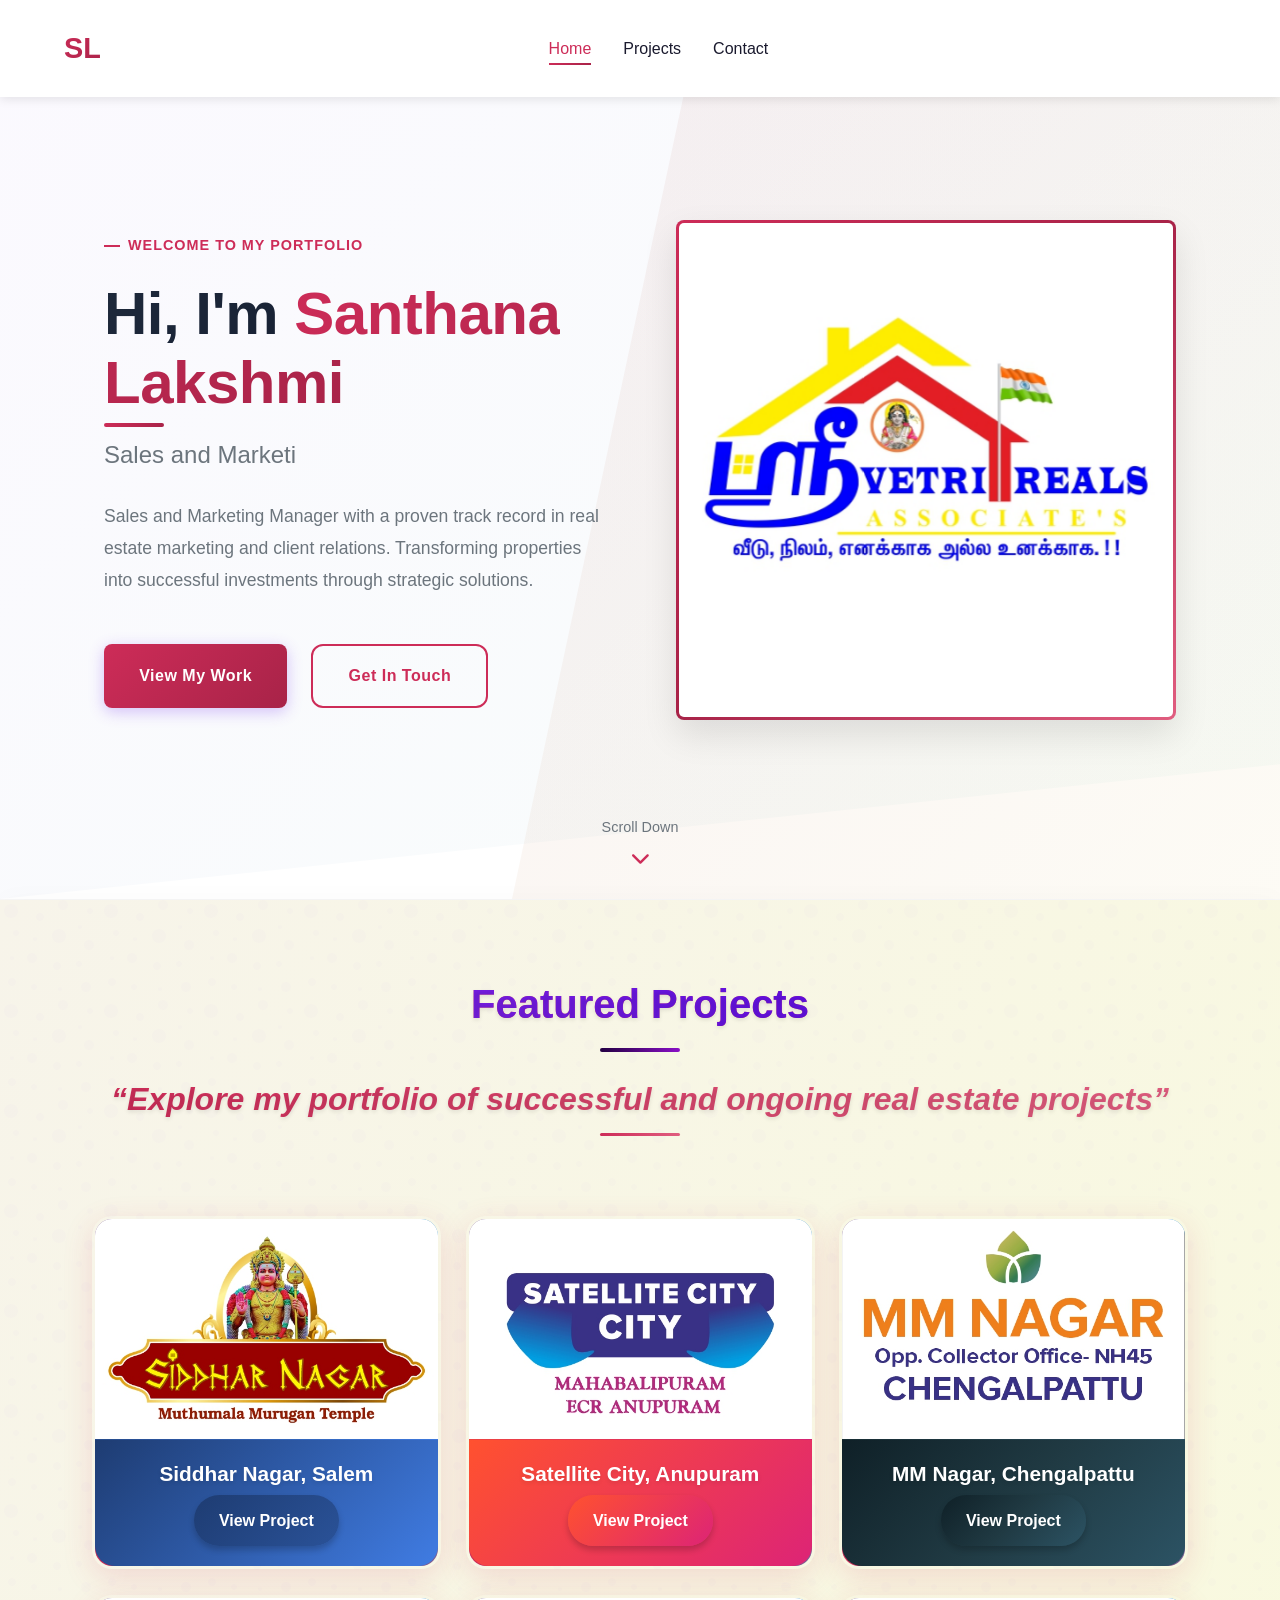
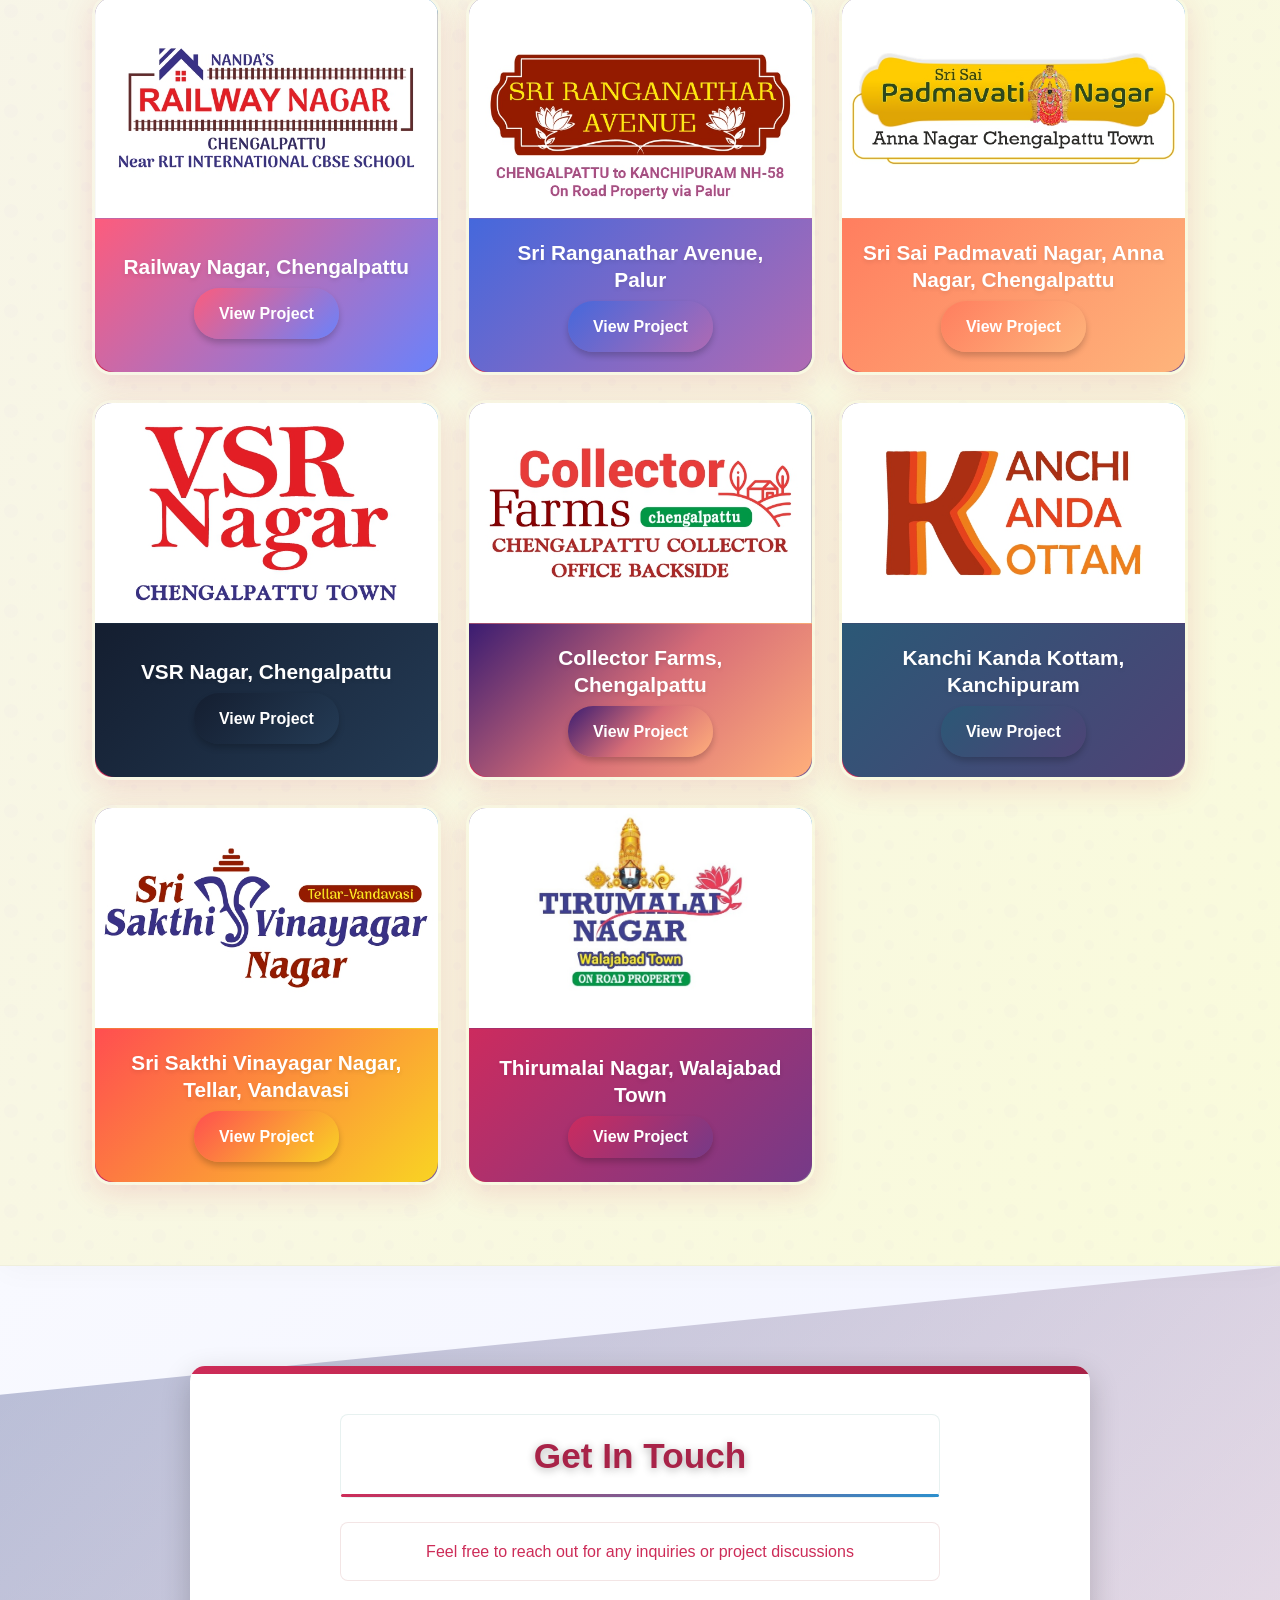
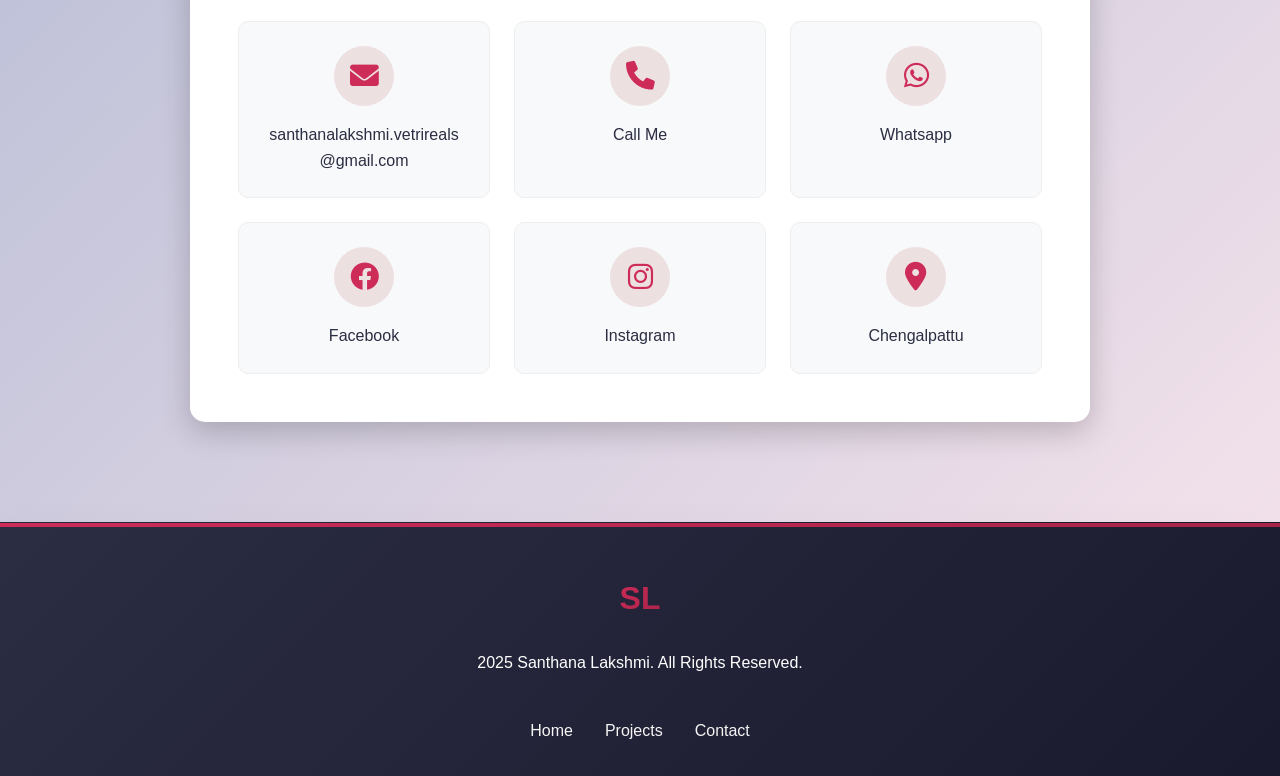
==== project-template.html @ 593ddf9b "first commit" ====
<!DOCTYPE html>
<html lang="en">
<head>
    <meta charset="UTF-8">
    <meta name="viewport" content="width=device-width, initial-scale=1.0">
    <title>Project Details</title>
    <link rel="stylesheet" href="https://cdnjs.cloudflare.com/ajax/libs/font-awesome/6.0.0-beta3/css/all.min.css">
    <link rel="stylesheet" href="https://unpkg.com/aos@next/dist/aos.css" />
    <link rel="stylesheet" href="styles.css">
    <style>
        /* Project Detail Page Styles */
        .project-detail {
            padding: 100px 0 60px;
            background-color: #f9f9f9;
            min-height: 100vh;
        }
        
        .project-container {
            max-width: 1200px;
            margin: 0 auto;
            padding: 0 20px;
        }
        
        .back-button {
            display: inline-flex;
            align-items: center;
            margin-bottom: 30px;
            color: #333;
            text-decoration: none;
            font-weight: 500;
            transition: color 0.3s ease;
        }
        
        .back-button:hover {
            color: #6c63ff;
        }
        
        .back-button i {
            margin-right: 8px;
        }
        
        .project-header {
            margin-bottom: 40px;
            text-align: center;
            padding: 0 20px;
        }
        
        .project-title {
            font-size: 2.8rem;
            margin-bottom: 15px;
            color: #2d3748;
            font-weight: 700;
            position: relative;
            display: inline-block;
            padding-bottom: 15px;
        }
        
        .project-title:after {
            content: '';
            position: absolute;
            width: 80px;
            height: 4px;
            background: linear-gradient(90deg, #6c63ff, #4a42e6);
            bottom: 0;
            left: 50%;
            transform: translateX(-50%);
            border-radius: 2px;
        }
        
        .project-location {
            font-size: 1.3rem;
            color: #4a5568;
            margin: 20px 0 30px;
            display: flex;
            align-items: center;
            justify-content: center;
            gap: 8px;
        }
        
        .project-location i {
            color: #6c63ff;
            font-size: 1.1em;
        }
        
        .project-gallery {
            display: grid;
            grid-template-columns: repeat(auto-fit, minmax(300px, 1fr));
            gap: 30px;
            margin: 0 auto 40px;
            max-width: 1200px;
            padding: 0 20px;
        }
        
        .project-image-container {
            position: relative;
            border-radius: 10px;
            overflow: hidden;
            box-shadow: 0 6px 15px rgba(0, 0, 0, 0.1);
            transition: transform 0.3s ease, box-shadow 0.3s ease;
            aspect-ratio: 16/9;
        }
        
        .project-image {
            width: 100%;
            height: 100%;
            object-fit: cover;
            transition: transform 0.5s ease;
        }
        
        .project-image-container:hover {
            transform: translateY(-5px);
            box-shadow: 0 12px 20px rgba(0, 0, 0, 0.15);
        }
        
        .project-image-container:hover .project-image {
            transform: scale(1.03);
        }
        
        .project-image:hover {
            transform: translateY(-5px);
        }
        
        .project-description {
            background: white;
            padding: 40px;
            border-radius: 10px;
            box-shadow: 0 4px 15px rgba(0, 0, 0, 0.05);
            line-height: 1.8;
            color: #4a5568;
            max-width: 1000px;
            margin: 0 auto 40px;
        }
        
        .project-description h3 {
            color: #2d3748;
            margin-bottom: 25px;
            font-size: 1.8rem;
            position: relative;
            padding-bottom: 10px;
        }
        
        .project-description h3:after {
            content: '';
            position: absolute;
            width: 60px;
            height: 3px;
            background: linear-gradient(90deg, #6c63ff, #4a42e6);
            bottom: 0;
            left: 0;
            border-radius: 2px;
        }
        
        .project-description p {
            font-size: 1.1rem;
            line-height: 1.8;
            color: #4a5568;
        }
        
        .whatsapp-btn-container {
            text-align: center;
            margin-top: 40px;
        }
        
        .whatsapp-btn {
            display: inline-flex;
            align-items: center;
            background: #25D366;
            color: white;
            padding: 15px 30px;
            border-radius: 50px;
            text-decoration: none;
            font-weight: 600;
            font-size: 1.1rem;
            transition: all 0.3s ease;
            box-shadow: 0 4px 15px rgba(37, 211, 102, 0.3);
        }
        
        .whatsapp-btn:hover {
            background: #128C7E;
            transform: translateY(-2px);
            box-shadow: 0 6px 20px rgba(37, 211, 102, 0.4);
        }
        
        .whatsapp-btn i {
            margin-right: 10px;
            font-size: 1.4rem;
        }
        
        @media (max-width: 768px) {
            .project-title {
                font-size: 2rem;
            }
            
            .project-gallery {
                grid-template-columns: 1fr;
                padding: 0 15px;
                gap: 20px;
            }
            
            .project-description {
                padding: 25px 20px;
                margin: 0 15px 30px;
            }
            
            .project-description h3 {
                font-size: 1.5rem;
            }
            
            .whatsapp-btn {
                padding: 12px 25px;
                font-size: 1rem;
            }
        }
        
        @media (max-width: 480px) {
            .project-title {
                font-size: 1.8rem;
            }
            
            .project-location {
                font-size: 1.1rem;
            }
            
            .project-description p {
                font-size: 1rem;
            }
        }
    </style>
</head>
<body>
    <!-- Header Section -->
    <header>
        <nav class="navbar">
            <div class="logo">SL</div>
            <ul class="nav-links">
                <li><a href="index.html#home">Home</a></li>
                <li><a href="index.html#portfolio">Projects</a></li>
                <li><a href="index.html#contact">Contact</a></li>
            </ul>
            <div class="hamburger">
                <div class="line"></div>
                <div class="line"></div>
                <div class="line"></div>
            </div>
        </nav>
    </header>

    <!-- Project Detail Section -->
    <section class="project-detail">
        <div class="project-container">
            <a href="index.html#portfolio" class="back-button">
                <i class="fas fa-arrow-left"></i> Back to Projects
            </a>
            
            <div class="project-header">
                <h1 class="project-title" id="projectTitle">Project Title</h1>
                <p class="project-location" id="projectLocation">Location</p>
            </div>
            
            <div class="project-gallery">
                <img id="projectPoster" src="" alt="Project Poster" class="project-image">
                <img id="projectLayout" src="" alt="Project Layout" class="project-image">
            </div>
            
            <div class="project-description">
                <h3>Project Details</h3>
                <p id="projectDescription"></p>
                
                <div class="whatsapp-btn-container">
                    <a id="whatsappBtn" class="whatsapp-btn" target="_blank" rel="noopener noreferrer">
                        <i class="fab fa-whatsapp"></i>
                        WhatsApp for More Details
                    </a>
                </div>
            </div>
        </div>
    </section>

    <script>
        // Get project data from URL parameters
        const urlParams = new URLSearchParams(window.location.search);
        const projectId = urlParams.get('id');
        
        // Project data
        const projects = {
            'project1': {
                title: 'Siddhar Nagar',
                location: 'Salem, Tamil Nadu',
                poster: 'projects/posters/01.jpg',
                layout: 'projects/layouts/01a.jpg',
                description: 'Siddhar Nagar offers a secure gated community with tar roads, parks, a temple, and 24/7 surveillance. It includes drainage systems, water connections for each plot, and fenced boundaries for added safety. With CCTV, children\'s play areas, parking, and 80% bank loan availability, it ensures modern and comfortable living.'
            },
            'project2': {
                title: 'Satellite City',
                location: 'Anupuram, Tamil Nadu',
                poster: 'projects/posters/02.jpg',
                layout: 'projects/layouts/02a.jpg',
                description: 'SATELLITE CITY offers a gated community with parks, walkways, streetlights, and 24/7 security. It features commercial shops, children\'s play areas, and ample parking with cemented roads and stormwater drains. Water, bank loan facilities, and on-road access make it a fully equipped and convenient residential layout.'
            },
            'project3': {
                title: 'MM Nagar',
                location: 'Chengalpattu, Tamil Nadu',
                poster: 'projects/posters/03.jpg',
                layout: 'projects/layouts/03a.jpg',
                description: 'MM NAGAR offers a gated community with tar roads, parks, a temple, and round-the-clock security in a pollution-free environment. It features walkways, public utility areas, stormwater drains, and streetlights for comfortable living. With commercial shops, children\'s play areas, parking, and 90% bank loan availability, it ensures convenience and accessibility.'
            },
            'project4': {
                title: 'Railway Nagar',
                location: 'Chengalpattu, Tamil Nadu',
                poster: 'projects/posters/04.jpg',
                layout: 'projects/layouts/04a.jpg',
                description: 'RAILWAY NAGAR offers a secure gated community with tar roads, parks, a temple, and 24/7 security. It includes walkways, public utility areas, stormwater drains, and streetlights for a well-planned layout. With commercial shops, children\'s play areas, parking, and 90% bank loan availability, it ensures convenient living.'
            },
            'project5': {
                title: 'Sri Ranganathar Avenue',
                location: 'Palur, Tamil Nadu',
                poster: 'projects/posters/05.jpg',
                layout: 'projects/layouts/05a.jpg',
                description: 'SRI RANGANATHAR AVENUE offers a gated community with cement roads, parks, a temple, and 24/7 security. It features walkways, public utility areas, stormwater drains, and streetlights for a well-developed layout. With commercial shops, children\'s play areas, parking, and 90% bank loan availability, it ensures modern and convenient living.'
            },
            'project6': {
                title: 'Sri Sai Padmavati Nagar',
                location: 'Chengalpattu, Tamil Nadu',
                poster: 'projects/posters/06.jpg',
                layout: 'projects/layouts/06a.jpg',
                description: 'Sri Sai Padmavati Nagar offers a safe gated community with tar roads, parks, a temple, and 24/7 security in a pollution-free environment. It includes walkways, stormwater drains, and 24×7 transport access for convenient living. With commercial shops, children\'s play areas, parking, and 90% bank loan availability, it ensures comfort and accessibility.'
            },
            'project7': {
                title: 'VSR Nagar',
                location: 'Chengalpattu, Tamil Nadu',
                poster: 'projects/posters/07.jpg',
                layout: 'projects/layouts/07a.jpg',
                description: 'VSR NAGAR offers a gated community with black tar roads, parks, a temple, and 24/7 security in a pollution-free environment. It features rainwater harvesting, CCTV surveillance, and 24×7 transport facilities in an established residential area. With children\'s play areas, parking, and 90% bank loan availability, it ensures a secure and comfortable lifestyle.'
            },
            'project8': {
                title: 'Collector Farms',
                location: 'Chengalpattu, Tamil Nadu',
                poster: 'projects/posters/08.jpg',
                layout: 'projects/layouts/08a.jpg',
                description: 'Collector Farms offers spacious plots starting from 5010 sq. ft. with 24×7 transport, water, and electricity facilities. It provides a pollution-free environment with lush green plantations and 24 ft wide tar roads. With clear documentation, it\'s ideal for organic agriculture and farmland development.'
            },
            'project9': {
                title: 'Kanchi Kanda Kottam',
                location: 'Kanchipuram, Tamil Nadu',
                poster: 'projects/posters/09.jpg',
                layout: 'projects/layouts/09a.jpg',
                description: 'KANCHI KANDA KOTTAM offers a gated community with cement roads, a park, a temple, and 24/7 security. It includes walkways, public utility areas, stormwater drains, and streetlights for a well-planned environment. With commercial shops, children\'s play areas, parking, and 90% bank loan availability, it provides comfort and convenience.'
            },
            'project10': {
                title: 'Sri Sakthi Vinayagar Nagar',
                location: 'Tellar, Vandavasi, Tamil Nadu',
                poster: 'projects/posters/10.jpg',
                layout: 'projects/layouts/10a.jpg',
                description: 'SRI SAKTHI VINAYAGAR NAGAR offers a gated community with cement roads, parks, a temple, and 24/7 security. It features walkways, public utility areas, stormwater drains, and streetlights for a well-planned environment. With commercial shops, children\'s play areas, parking, and 90% bank loan availability, it provides comfort and convenience.'
            }
        };
        
        // Update page with project data
        function loadProject() {
            const urlParams = new URLSearchParams(window.location.search);
            const projectId = urlParams.get('id');
            
            if (!projectId || !projects[projectId]) {
                window.location.href = 'index.html#portfolio';
                return;
            }
            
            const project = projects[projectId];
            
            // Update page title and content
            document.title = `${project.title} | Project Details`;
            document.getElementById('projectTitle').textContent = project.title;
            document.getElementById('projectLocation').innerHTML = `
                <i class="fas fa-map-marker-alt"></i>
                <span>${project.location}</span>
            `;
            document.getElementById('projectDescription').textContent = project.description;
            
            // Update images
            const posterImg = document.getElementById('projectPoster');
            const layoutImg = document.getElementById('projectLayout');
            
            posterImg.src = project.poster;
            posterImg.alt = `${project.title} - Poster`;
            
            if (layoutImg) {
                layoutImg.src = project.layout;
                layoutImg.alt = `${project.title} - Layout`;
            }
            
            // Update WhatsApp button with project details
            const whatsappBtn = document.getElementById('whatsappBtn');
            if (whatsappBtn) {
                const phoneNumber = '919498500109'; // WhatsApp number (without + or spaces)
                const message = `Hi, I'm interested in ${project.title} at ${project.location}. I would like to know more details about this project.`;
                const encodedMessage = encodeURIComponent(message);
                whatsappBtn.href = `https://wa.me/${phoneNumber}?text=${encodedMessage}`;
            }
            
            layoutImg.src = project.layout;
            layoutImg.alt = `${project.title} - Layout`;
        }
        
        // Initialize the page
        document.addEventListener('DOMContentLoaded', function() {
            loadProject();
            
            // Mobile menu toggle
            const hamburger = document.querySelector('.hamburger');
            const navLinks = document.querySelector('.nav-links');
            const navLinksItems = document.querySelectorAll('.nav-links a');
            
            if (hamburger) {
                hamburger.addEventListener('click', () => {
                    hamburger.classList.toggle('active');
                    navLinks.classList.toggle('active');
                });
            }
            
            if (navLinksItems.length > 0) {
                navLinksItems.forEach(link => {
                    link.addEventListener('click', () => {
                        hamburger.classList.remove('active');
                        navLinks.classList.remove('active');
                    });
                });
            }
            
            // Initialize AOS
            if (typeof AOS !== 'undefined') {
                AOS.init({
                    duration: 800,
                    easing: 'ease-in-out',
                    once: true
                });
            }
        });
    </script>
    
    <script src="https://unpkg.com/aos@next/dist/aos.js"></script>
    <script>
        AOS.init({
            duration: 800,
            easing: 'ease-in-out',
            once: true
        });
    </script>
</body>
</html>
---- styles.css ----
/* Modern Reset & Base Styles */
:root {
  /* Color Palette - Deep Pink */
  --primary: #CD2C58; /* Deep Pink */
  --primary-light: #e05d7f;
  --primary-dark: #a82348;
  --secondary: #2c8fcd; /* Complementary Blue */
  --accent: #ff9f1c; /* Orange Accent */
  --dark: #1a1a2e; /* Dark Navy */
  --darker: #0f0f1a;
  --light: #f8f9fa;
  --white: #ffffff;
  --text: #2b2d42;
  --text-light: #6c757d;
  --card-bg: rgba(255, 255, 255, 0.95);
  --card-hover: #ffffff;
  --bg-gradient: linear-gradient(135deg, #f8f9fa 0%, #e9ecef 100%);
  
  /* Gradients */
  --gradient-1: linear-gradient(135deg, #CD2C58 0%, #a82348 100%);
  --gradient-2: linear-gradient(135deg, #2c8fcd 0%, #1a5a8a 100%);
  --gradient-3: linear-gradient(135deg, #CD2C58 0%, #ff9f1c 100%);
  --gradient-text: var(--gradient-1);
  --gradient: var(--gradient-1);
  
  /* Spacing */
  --spacing-xs: 0.5rem;
  --spacing-sm: 1rem;
  --spacing-md: 2rem;
  --spacing-lg: 4rem;
  --spacing-xl: 6rem;
  
  /* Shadows */
  --shadow: 0 8px 30px rgba(205, 44, 88, 0.15);
  --shadow-hover: 0 15px 35px rgba(205, 44, 88, 0.25);
  --shadow-sm: 0 2px 10px rgba(0, 0, 0, 0.1);
  --shadow-md: 0 5px 20px rgba(0, 0, 0, 0.15);
  --shadow-lg: 0 10px 30px rgba(0, 0, 0, 0.2);
  
  /* Border Radius */
  --radius-sm: 5px;
  --radius-md: 10px;
  --radius-lg: 15px;
  --radius-full: 50px;
  
  /* Transitions */
  --transition: all 0.3s ease;
  
  /* Layout */
  --container-max: 1200px;
  --section-padding: 8rem 5%;
}

/* Base Styles */
* {
  margin: 0;
  padding: 0;
  box-sizing: border-box;
}

html {
  scroll-behavior: smooth;
  font-size: 16px;
  scroll-padding-top: 80px;
}

body {
  font-family: 'Inter', -apple-system, BlinkMacSystemFont, 'Segoe UI', Roboto, Oxygen, Ubuntu, Cantarell, 'Open Sans', sans-serif;
  line-height: 1.7;
  color: var(--text);
  background: var(--bg-gradient);
  background-attachment: fixed;
  overflow-x: hidden;
  -webkit-font-smoothing: antialiased;
  position: relative;
}

body::before {
  content: '';
  position: fixed;
  top: 0;
  left: 0;
  width: 100%;
  height: 100%;
  background: radial-gradient(circle at 10% 20%, rgba(46, 196, 182, 0.08) 0%, transparent 20%),
              radial-gradient(circle at 90% 80%, rgba(255, 159, 28, 0.08) 0%, transparent 20%);
  pointer-events: none;
  z-index: -1;
}

.container {
  width: 100%;
  max-width: 1200px;
  margin: 0 auto;
  padding: 0 var(--spacing-md);
}

section {
  padding: var(--spacing-xl) 0;
  position: relative;
  overflow: hidden;
}

h1, h2, h3, h4, h5, h6 {
  font-weight: 700;
  line-height: 1.2;
  margin-bottom: 1rem;
  color: var(--dark);
}

a {
  text-decoration: none;
  color: var(--primary);
  transition: var(--transition);
}

img {
  max-width: 100%;
  height: auto;
  display: block;
}

.btn {
  display: inline-flex;
  align-items: center;
  justify-content: center;
  padding: 0.8rem 2rem;
  border-radius: var(--radius-full);
  font-weight: 600;
  font-size: 1rem;
  cursor: pointer;
  transition: var(--transition);
  border: none;
  position: relative;
  overflow: hidden;
  z-index: 1;
}

.btn-primary {
  background: var(--gradient);
  color: white;
  font-weight: 600;
  letter-spacing: 0.5px;
  padding: 1rem 2.2rem;
  border-radius: 8px;
  box-shadow: 0 4px 15px rgba(124, 58, 237, 0.3);
  transition: all 0.3s cubic-bezier(0.4, 0, 0.2, 1);
  position: relative;
  overflow: hidden;
  z-index: 1;
  border: none;
  outline: none;
  cursor: pointer;
}

.btn-primary::before {
  content: '';
  position: absolute;
  top: 0;
  left: 0;
  width: 100%;
  height: 100%;
  background: linear-gradient(135deg, var(--primary-dark) 0%, var(--primary) 100%);
  opacity: 0;
  transition: opacity 0.3s ease;
  z-index: -1;
}

.btn-primary:hover {
  transform: translateY(-3px);
  box-shadow: 0 10px 25px rgba(124, 58, 237, 0.4);
}

.btn-primary:hover::before {
  opacity: 1;
}

.btn-primary:active {
  transform: translateY(-1px);
  box-shadow: 0 5px 15px rgba(124, 58, 237, 0.3);
}

.btn-outline {
  background: transparent;
  color: var(--primary);
  border: 2px solid var(--primary);
  font-weight: 600;
  letter-spacing: 0.5px;
  padding: 1rem 2.2rem;
  border-radius: 12px;
  transition: all 0.3s cubic-bezier(0.4, 0, 0.2, 1);
  position: relative;
  overflow: hidden;
  z-index: 1;
}

.btn-outline::before {
  content: '';
  position: absolute;
  top: 0;
  left: 0;
  width: 0;
  height: 100%;
  background: var(--primary);
  transition: width 0.3s ease;
  z-index: -1;
}

.btn-outline:hover {
  color: white;
  transform: translateY(-3px);
  box-shadow: 0 10px 25px rgba(74, 108, 247, 0.2);
}

.btn-outline:hover::before {
  width: 100%;
}

.btn-outline:active {
  transform: translateY(-1px);
}

/* Header & Navigation */
.navbar {
  position: fixed;
  top: 0;
  left: 0;
  width: 100%;
  padding: 1.5rem 5%;
  display: flex;
  justify-content: space-between;
  align-items: center;
  background: rgba(255, 255, 255, 0.95);
  backdrop-filter: blur(10px);
  z-index: 1000;
  box-shadow: var(--shadow-sm);
  transition: var(--transition);
}

.navbar.scrolled {
  padding: 1rem 5%;
  box-shadow: var(--shadow-md);
}

/* Logo animation */
@keyframes float {
  0% {
    transform: translateY(0);
  }
  50% {
    transform: translateY(-5px);
  }
  100% {
    transform: translateY(0);
  }
}

.logo {
  font-size: 1.8rem;
  font-weight: 800;
  background: var(--gradient-text);
  -webkit-background-clip: text;
  -webkit-text-fill-color: transparent;
  text-decoration: none;
  animation: float 3s ease-in-out infinite;
  transition: all 0.3s ease;
  display: inline-block;
}

.logo:hover {
  animation: none;
  transform: scale(1.05);
}

.nav-links {
  display: flex;
  gap: 2rem;
  list-style: none;
}

.nav-links a {
  color: var(--dark);
  font-weight: 500;
  position: relative;
  padding: 0.5rem 0;
}

.nav-links a::after {
  content: '';
  position: absolute;
  bottom: 0;
  left: 0;
  width: 0;
  height: 2px;
  background: var(--gradient);
  transition: var(--transition);
}

.nav-links a:hover,
.nav-links a.active {
  color: var(--primary);
}

.nav-links a:hover::after,
.nav-links a.active::after {
  width: 100%;
}

/* Hero Section */
.hero {
  min-height: 100vh;
  display: flex;
  align-items: center;
  padding: 120px 0 80px;
  position: relative;
  overflow: hidden;
  background: var(--white);
  border-bottom: 1px solid rgba(0, 0, 0, 0.03);
  box-shadow: 0 4px 30px rgba(0, 0, 0, 0.03);
  z-index: 1;
}

.hero::after {
  content: '';
  position: absolute;
  bottom: 0;
  left: 0;
  width: 100%;
  height: 100%;
  background: linear-gradient(135deg, rgba(124, 58, 237, 0.03) 0%, rgba(16, 185, 129, 0.03) 100%);
  z-index: -1;
  clip-path: polygon(0 0, 100% 0, 100% 85%, 0% 100%);
}

.hero::before {
  content: '';
  position: absolute;
  top: 0;
  right: 0;
  width: 60%;
  height: 100%;
  background: linear-gradient(135deg, rgba(139, 0, 0, 0.05) 0%, rgba(212, 175, 55, 0.05) 100%);
  clip-path: polygon(25% 0%, 100% 0%, 100% 100%, 0% 100%);
  z-index: 0;
}

.hero-content {
  display: flex;
  align-items: center;
  justify-content: space-between;
  gap: 4rem;
  position: relative;
  z-index: 1;
  max-width: 1200px;
  margin: 0 auto;
  padding: 0 2rem;
}

.hero-text {
  flex: 1;
  max-width: 600px;
}

.hero-text .subtitle {
  font-weight: 600;
  color: var(--primary);
  margin-bottom: 1.5rem;
  display: inline-block;
  position: relative;
  padding-left: 1.5rem;
  letter-spacing: 1px;
  text-transform: uppercase;
  font-size: 0.9rem;
}

.hero-text .subtitle::before {
  content: '';
  position: absolute;
  left: 0;
  top: 50%;
  transform: translateY(-50%);
  width: 1rem;
  height: 2px;
  background: var(--primary);
}

.hero-text h1 {
  font-size: 3.75rem;
  margin-bottom: 1.5rem;
  line-height: 1.15;
  font-weight: 800;
  letter-spacing: -0.5px;
  background: linear-gradient(135deg, #1e293b 0%, #0f172a 100%);
  -webkit-background-clip: text;
  -webkit-text-fill-color: transparent;
  position: relative;
  display: inline-block;
}

.hero-text h1::after {
  content: '';
  position: absolute;
  bottom: -10px;
  left: 0;
  width: 60px;
  height: 4px;
  background: var(--gradient);
  border-radius: 2px;
}

/* Remove underline in mobile view */
@media (max-width: 768px) {
  .hero-text h1::after {
    display: none;
  }
}

.hero-text h1 .highlight {
  background: var(--gradient-text);
  -webkit-background-clip: text;
  -webkit-text-fill-color: transparent;
  position: relative;
}

.hero-text .typing-text {
  font-size: 1.5rem;
  color: var(--text-light);
  margin-bottom: 2rem;
  font-weight: 400;
}

.hero-description {
  font-size: 1.1rem;
  color: var(--text-light);
  margin-bottom: 2.5rem;
  line-height: 1.8;
}

.hero-buttons {
  display: flex;
  gap: 1.5rem;
  margin-top: 3rem;
  flex-wrap: wrap;
}

/* Hero Image Animation */
@keyframes floatImage {
  0% {
    transform: translateY(0);
  }
  50% {
    transform: translateY(-15px);
  }
  100% {
    transform: translateY(0);
  }
}

.hero-image {
  flex: 1;
  position: relative;
  max-width: 500px;
  margin: 0 auto;
  display: flex;
  justify-content: center;
  align-items: center;
  border-radius: 20px;
  overflow: hidden;
  box-shadow: 0 15px 35px rgba(0, 0, 0, 0.1);
  border: 1px solid rgba(255, 255, 255, 0.5);
  background: white;
  padding: 1rem;
  perspective: 1000px;
  animation: floatImage 6s ease-in-out infinite;
  transition: all 0.5s cubic-bezier(0.4, 0, 0.2, 1);
}

.hero-image::before {
  content: '';
  position: absolute;
  inset: 0;
  border-radius: 20px;
  padding: 2px;
  background: linear-gradient(135deg, rgba(74, 108, 247, 0.3), rgba(123, 97, 255, 0.3));
  -webkit-mask: linear-gradient(#fff 0 0) content-box, linear-gradient(#fff 0 0);
  -webkit-mask-composite: xor;
  mask-composite: exclude;
  pointer-events: none;
}

.profile-image {
  width: 100%;
  height: auto;
  border-radius: 16px;
  transition: all 0.5s cubic-bezier(0.4, 0, 0.2, 1);
  box-shadow: 0 10px 30px rgba(0, 0, 0, 0.1);
  transform-style: preserve-3d;
  backface-visibility: hidden;
}

/* Hover effects */
.hero-image:hover {
  transform: translateY(-5px);
  box-shadow: 0 20px 40px rgba(0, 0, 0, 0.15);
}

.hero-image:hover .profile-image {
  transform: scale(1.03) rotateY(5deg);
  box-shadow: 0 15px 40px rgba(0, 0, 0, 0.2);
}

/* Add a subtle glow effect on hover */
.hero-image::after {
  content: '';
  position: absolute;
  top: 0;
  left: 0;
  right: 0;
  bottom: 0;
  background: linear-gradient(45deg, rgba(255,255,255,0.1), rgba(255,255,255,0.3));
  border-radius: 20px;
  opacity: 0;
  transition: opacity 0.5s ease;
  z-index: -1;
}

.hero-image:hover::after {
  opacity: 1;
  animation: pulseGlow 2s infinite alternate;
}

@keyframes pulseGlow {
  from {
    box-shadow: 0 0 10px rgba(255, 255, 255, 0.5);
  }
  to {
    box-shadow: 0 0 20px rgba(255, 255, 255, 0.8);
  }
}

.scroll-down {
  position: absolute;
  bottom: 2rem;
  left: 50%;
  transform: translateX(-50%);
  display: flex;
  flex-direction: column;
  align-items: center;
  color: var(--text-light);
  font-size: 0.9rem;
  animation: bounce 2s infinite;
  text-decoration: none;
  z-index: 10;
}

.scroll-down i {
  margin-top: 0.5rem;
  font-size: 1.2rem;
  color: var(--primary);
}

@keyframes bounce {
  0%, 20%, 50%, 80%, 100% { transform: translateY(0) translateX(-50%); }
  40% { transform: translateY(-10px) translateX(-50%); }
  60% { transform: translateY(-5px) translateX(-50%); }
}

/* Portfolio Section */
.portfolio {
  padding: 100px 0;
  position: relative;
  overflow: hidden;
  background: linear-gradient(135deg, #FEF3E2 0%, #F7F4EA 100%);
  border-bottom: 1px solid rgba(0, 0, 0, 0.03);
  box-shadow: 0 4px 30px rgba(0, 0, 0, 0.03);
  z-index: 1;
}

.portfolio::before {
  content: '';
  position: absolute;
  top: 0;
  left: 0;
  width: 100%;
  height: 100%;
  background: url("data:image/svg+xml,%3Csvg width='100' height='100' viewBox='0 0 100 100' xmlns='http://www.w3.org/2000/svg'%3E%3Cpath d='M11 18c3.866 0 7-3.134 7-7s-3.134-7-7-7-7 3.134-7 7 3.134 7 7 7zm48 25c3.866 0 7-3.134 7-7s-3.134-7-7-7-7 3.134-7 7 3.134 7 7 7zm-43-7c1.657 0 3-1.343 3-3s-1.343-3-3-3-3 1.343-3 3 1.343 3 3 3zm63 31c1.657 0 3-1.343 3-3s-1.343-3-3-3-3 1.343-3 3 1.343 3 3 3zM34 90c1.657 0 3-1.343 3-3s-1.343-3-3-3-3 1.343-3 3 1.343 3 3 3zm56-76c1.657 0 3-1.343 3-3s-1.343-3-3-3-3 1.343-3 3 1.343 3 3 3zM12 86c2.21 0 4-1.79 4-4s-1.79-4-4-4-4 1.79-4 4 1.79 4 4 4zm28-65c2.21 0 4-1.79 4-4s-1.79-4-4-4-4 1.79-4 4 1.79 4 4 4zm23-11c2.76 0 5-2.24 5-5s-2.24-5-5-5-5 2.24-5 5 2.24 5 5 5zm-6 60c2.21 0 4-1.79 4-4s-1.79-4-4-4-4 1.79-4 4 1.79 4 4 4zm29 22c2.76 0 5-2.24 5-5s-2.24-5-5-5-5 2.24-5 5 2.24 5 5 5zM32 63c2.76 0 5-2.24 5-5s-2.24-5-5-5-5 2.24-5 5 2.24 5 5 5zm57-13c2.76 0 5-2.24 5-5s-2.24-5-5-5-5 2.24-5 5 2.24 5 5 5zm-9-21c1.105 0 2-.895 2-2s-.895-2-2-2-2 .895-2 2 .895 2 2 2zM60 91c1.105 0 2-.895 2-2s-.895-2-2-2-2 .895-2 2 .895 2 2 2zM35 41c1.105 0 2-.895 2-2s-.895-2-2-2-2 .895-2 2 .895 2 2 2zM12 60c1.105 0 2-.895 2-2s-.895-2-2-2-2 .895-2 2 .895 2 2 2z' fill='%237c3aed' fill-opacity='0.05' fill-rule='evenodd'/%3E%3C/svg%3E");
  opacity: 0.3;
  z-index: 0;
}

.portfolio .container {
  max-width: 1200px;
  margin: 0 auto;
  padding: 0 var(--spacing-md);
}

.section-header {
  text-align: center;
  /* margin-bottom: var(--spacing-lg); */
}

.section-title {
  font-size: 2.8rem;
  font-weight: 700;
  margin-bottom: 1rem;
  text-align: center;
  background: linear-gradient(90deg, #CD2C58, #e05d7f);
  -webkit-background-clip: text;
  -webkit-text-fill-color: transparent;
  position: relative;
  display: inline-block;
  margin: 0 auto 1.5rem;
  padding-bottom: 10px;
}

.section-title::after {
  content: '';
  position: absolute;
  bottom: 0;
  left: 50%;
  transform: translateX(-50%);
  width: 80px;
  height: 3px;
  background: linear-gradient(90deg, #CD2C58, #e05d7f);
  border-radius: 3px;
}

.section-subtitle {
  color: var(--text-light);
  font-size: 1.1rem;
  max-width: 800px;
  margin: 0 auto;
  padding: 0 var(--spacing-md);
}

/* Removed filter styles as per requirement */

.filter-btn {
  padding: 0.5rem 1.5rem;
  background: transparent;
  border: 2px solid #e0e0e0;
  color: var(--text-light);
  border-radius: var(--radius-full);
  cursor: pointer;
  transition: var(--transition);
  font-size: 0.9rem;
  font-weight: 500;
}

.filter-btn:hover,
.filter-btn.active {
  background: var(--gradient);
  color: white;
  border-color: transparent;
  transform: translateY(-2px);
  box-shadow: 0 5px 15px rgba(139, 0, 0, 0.2);
}

.portfolio-grid {
  display: grid;
  grid-template-columns: repeat(auto-fill, minmax(300px, 1fr));
  gap: 2rem;
  padding: 1rem 0;
  width: 100%;
  justify-items: center;
}

.portfolio-item {
  border-radius: 12px;
  overflow: hidden;
  box-shadow: 0 10px 30px rgba(0, 0, 0, 0.05);
  transition: all 0.4s cubic-bezier(0.4, 0, 0.2, 1);
  background: white;
  position: relative;
  display: flex;
  flex-direction: column;
  height: 100%;
  width: 100%;
  max-width: 350px;
  margin: 0 auto;
  padding: 0;
  border: 1px solid rgba(0, 0, 0, 0.03);
  will-change: transform;
}

.portfolio-item::before {
  content: '';
  position: absolute;
  top: 0;
  left: 0;
  right: 0;
  height: 4px;
  background: var(--gradient);
  opacity: 0;
  transition: opacity 0.3s ease;
  z-index: 2;
}

.portfolio-item:hover::before {
  opacity: 1;
}

.portfolio-item:hover {
  transform: translateY(-8px);
  box-shadow: 0 20px 40px rgba(0,0,0,0.1);
  z-index: 2;
  border-color: rgba(124, 58, 237, 0.1);
}

.portfolio-image {
  position: relative;
  height: 250px;
  overflow: hidden;
  width: 100%;
  padding: 0;
  margin: 0;
  background: #f0f0f0;
}

.portfolio-image img {
  width: 100%;
  height: 100%;
  object-fit: cover;
  transition: transform 0.5s ease;
}

.portfolio-item:hover .portfolio-image img {
  transform: scale(1.06);
}

.portfolio-overlay {
  display: none; /* Hide overlay since we're removing the view project button */
}

.portfolio-item:hover .portfolio-overlay {
  opacity: 1;
}

/* Removed overlay content styles since we're not using them */

.portfolio-item:hover .portfolio-content {
  transform: translateY(0);
}

.project-category {
  display: inline-block;
  padding: 0.3rem 1rem;
  background: var(--gradient);
  color: white;
  font-size: 0.7rem;
  border-radius: var(--radius-full);
  margin-bottom: 0.8rem;
  text-transform: uppercase;
  letter-spacing: 1px;
  font-weight: 600;
}

.project-info {
  padding: 1.5rem;
  flex: 1;
  display: flex;
  flex-direction: column;
  background: var(--white);
  margin: 0;
  width: 100%;
  box-sizing: border-box;
  position: relative;
  z-index: 1;
  text-shadow: none;
  border-top: 1px solid rgba(0, 0, 0, 0.03);
  color: var(--white);
  text-align: center;
}

.project-info h3,
.project-info p {
  position: relative;
  z-index: 2;
}

.project-info h3 {
  color: white; /* Solid white for better visibility */
  margin-bottom: 0.8rem;
  font-size: 1.3rem;
  font-weight: 700;
  background: none;
  -webkit-text-fill-color: white;
  display: inline-block;
  text-shadow: 0 2px 4px rgba(0, 0, 0, 0.1); /* Subtle shadow for better contrast */
}

.project-info h3 {
  color: white;
  font-size: 1.3rem;
  font-weight: 700;
  margin: 0 0 8px 0;
  padding: 0;
  line-height: 1.3;
  position: relative;
  z-index: 1;
}

.project-info p {
  color: rgba(255, 255, 255, 0.9); /* Lighter white for better readability */
  font-size: 0.95rem;
  line-height: 1.6;
  margin-bottom: 1.5rem;
  flex-grow: 1;
}

.portfolio-content h3 {
  color: white;
  font-size: 1.5rem;
  margin-bottom: 0.5rem;
}

.portfolio-content p {
  color: rgba(255, 255, 255, 0.9);
  margin-bottom: 1.2rem;
  font-size: 0.95rem;
  line-height: 1.6;
}

/* Portfolio link styles removed as per requirement */

/* Contact Section */
.contact {
  text-align: center;
  width: 100%;
  position: relative;
  background: var(--white);
  padding: var(--spacing-xl) 0;
  overflow: hidden;
  position: relative;
}

.contact::before {
  content: '';
  position: absolute;
  top: 0;
  left: 0;
  width: 100%;
  height: 100%;
  background: linear-gradient(135deg, rgba(124, 58, 237, 0.03) 0%, rgba(16, 185, 129, 0.03) 100%);
  z-index: 0;
  clip-path: polygon(0 15%, 100% 0, 100% 100%, 0% 100%);
}

.contact::before {
  content: '';
  position: absolute;
  top: 0;
  left: 0;
  width: 100%;
  height: 100%;
  background: url('data:image/svg+xml;utf8,<svg width="100" height="100" viewBox="0 0 100 100" xmlns="http://www.w3.org/2000/svg"><path d="M11 18c3.866 0 7-3.134 7-7s-3.134-7-7-7-7 3.134-7 7 3.134 7 7 7zm48 25c3.866 0 7-3.134 7-7s-3.134-7-7-7-7 3.134-7 7 3.134 7 7 7zm-43-7c1.657 0 3-1.343 3-3s-1.343-3-3-3-3 1.343-3 3 1.343 3 3 3zm63 31c1.657 0 3-1.343 3-3s-1.343-3-3-3-3 1.343-3 3 1.343 3 3 3zM34 90c1.657 0 3-1.343 3-3s-1.343-3-3-3-3 1.343-3 3 1.343 3 3 3zm56-76c1.657 0 3-1.343 3-3s-1.343-3-3-3-3 1.343-3 3 1.343 3 3 3zM12 86c2.21 0 4-1.79 4-4s-1.79-4-4-4-4 1.79-4 4 1.79 4 4 4zm28-65c2.21 0 4-1.79 4-4s-1.79-4-4-4-4 1.79-4 4 1.79 4 4 4zm23-11c2.76 0 5-2.24 5-5s-2.24-5-5-5-5 2.24-5 5 2.24 5 5 5zm-6 60c2.21 0 4-1.79 4-4s-1.79-4-4-4-4 1.79-4 4 1.79 4 4 4zm29 22c2.76 0 5-2.24 5-5s-2.24-5-5-5-5 2.24-5 5 2.24 5 5 5zM32 63c2.76 0 5-2.24 5-5s-2.24-5-5-5-5 2.24-5 5 2.24 5 5 5zm57-13c2.76 0 5-2.24 5-5s-2.24-5-5-5-5 2.24-5 5 2.24 5 5 5zm-9-21c1.105 0 2-.895 2-2s-.895-2-2-2-2 .895-2 2 .895 2 2 2zM60 91c1.105 0 2-.895 2-2s-.895-2-2-2-2 .895-2 2 .895 2 2 2zM35 41c1.105 0 2-.895 2-2s-.895-2-2-2-2 .895-2 2 .895 2 2 2zM12 60c1.105 0 2-.895 2-2s-.895-2-2-2-2 .895-2 2 .895 2 2 2z" fill="%23e9ecef" fill-opacity="0.3"/></svg>');
  opacity: 0.3;
  z-index: 0;
}

.contact .container {
  position: relative;
  z-index: 1;
}

.contact-container {
  max-width: 900px;
  margin: 0 auto;
  background: white;
  border-radius: var(--radius-lg);
  box-shadow: var(--shadow-lg);
  overflow: hidden;
  position: relative;
}

.contact-container::before {
  content: '';
  position: absolute;
  top: 0;
  left: 0;
  width: 100%;
  height: 8px;
  background: var(--gradient);
}

.contact-info {
  padding: 3rem;
  text-align: center;
}

.contact-info h2 {
  font-size: 1.8rem;
  margin: 0 auto 1rem;
  color: var(--primary-dark);
  font-weight: 600;
  text-shadow: none;
  position: relative;
  display: block;
  padding: 1rem;
  background: white;
  border-radius: 8px;
  max-width: 600px;
  border: 1px solid rgba(26, 122, 109, 0.1);
  line-height: 1.4;
}

.contact-info h2::after {
  content: '';
  position: absolute;
  left: 0;
  bottom: 0;
  width: 100%;
  height: 3px;
  background: linear-gradient(90deg, var(--primary), var(--secondary));
  border-radius: 2px;
}

.contact-info h3 {
  font-size: 3rem;
  margin-bottom: 1rem;
  color: var(--dark);
}

.contact-info p {
  color: #CD2C58 !important;
  font-size: 1.2rem;
  margin: 1.5rem auto 2.5rem;
  padding: 1rem;
  background: white;
  border-radius: 8px;
  max-width: 600px;
  line-height: 1.6;
  position: relative;
  z-index: 1;
  border: 1px solid rgba(139, 0, 0, 0.1);
}

.contact-details {
  display: grid;
  grid-template-columns: repeat(auto-fit, minmax(250px, 1fr));
  gap: 1.5rem;
  margin-top: 2rem;
}

.contact-item {
  background: #f8f9fa;
  padding: 1.5rem;
  border-radius: var(--radius-md);
  text-align: center;
  transition: var(--transition);
  border: 1px solid #eee;
}

.contact-item:hover {
  transform: translateY(-5px);
  box-shadow: var(--shadow-md);
  border-color: transparent;
}

.contact-item i {
  font-size: 1.8rem;
  color: var(--primary);
  margin-bottom: 1rem;
  display: inline-block;
  width: 60px;
  height: 60px;
  line-height: 60px;
  background: rgba(139, 0, 0, 0.1);
  border-radius: 50%;
  text-align: center;
}

.contact-item span,
.contact-item a {
  display: block;
  color: var(--text);
  font-size: 1rem;
  line-height: 1.6;
  transition: var(--transition);
}

.contact-item a:hover {
  color: var(--primary);
}

.contact-item span {
  word-break: break-word;
  overflow-wrap: break-word;
  white-space: normal;
}

.social-links {
  display: flex;
  justify-content: center;
  gap: 1rem;
  margin-top: 2.5rem;
}

.social-icon {
  width: 45px;
  height: 45px;
  border-radius: 50%;
  background: #f8f9fa;
  display: flex;
  align-items: center;
  justify-content: center;
  color: var(--text);
  font-size: 1.2rem;
  transition: var(--transition);
  border: 1px solid #eee;
}

.social-icon:hover {
  background: var(--gradient);
  color: white;
  transform: translateY(-3px);
  box-shadow: 0 5px 15px rgba(139, 0, 0, 0.2);
  border-color: transparent;
}

/* Footer */
footer {
  background: var(--white);
  color: var(--dark);
  padding: 60px 0 30px;
  text-align: center;
  position: relative;
  z-index: 1;
  border-top: 1px solid rgba(0, 0, 0, 0.03);
  box-shadow: 0 -5px 30px rgba(0, 0, 0, 0.02);
}

footer::before {
  content: '';
  position: absolute;
  top: 0;
  left: 0;
  width: 100%;
  height: 4px;
  background: var(--gradient);
}

.footer-content {
  max-width: 800px;
  margin: 0 auto;
  padding: 0 var(--spacing-md);
}

.footer-logo {
  font-size: 2rem;
  font-weight: 800;
  margin-bottom: 1.5rem;
  background: var(--gradient-text);
  -webkit-background-clip: text;
  -webkit-text-fill-color: transparent;
  display: inline-block;
}

footer p {
  /* color: rgba(255, 255, 255, 0.7); */
  color: #1e40af;
  /* font-weight: bold; */
  margin-bottom: 1.5rem;
  font-size: 1rem;
}

.footer-links {
  display: flex;
  justify-content: center;
  gap: 2rem;
  margin-top: 2rem;
}

.footer-links a {
  /* color: rgba(255, 255, 255, 0.7); */
  color: rgb(0, 36, 128);
  font-weight: 500;
  transition: var(--transition);
  position: relative;
  padding: 0.5rem 0;
}

.footer-links a::after {
  content: '';
  position: absolute;
  bottom: 0;
  left: 0;
  width: 0;
  height: 2px;
  background: var(--gradient);
  transition: var(--transition);
}

.footer-links a:hover {
  /* color: white; */
  color: var(--primary);
  zoom: 1.1;
}

.footer-links a:hover::after {
  width: 100%;
}

/* Animations */
@keyframes fadeIn {
  from { opacity: 0; transform: translateY(20px); }
  to { opacity: 1; transform: translateY(0); }
}

/* Project Modal */
.modal {
    display: none;
    position: fixed;
    top: 0;
    left: 0;
    width: 100%;
    height: 100%;
    background-color: rgba(0, 0, 0, 0.8);
    z-index: 1000;
    opacity: 0;
    transition: opacity 0.3s ease-in-out;
    overflow-y: auto;
    padding: 20px 0;
}

.modal.show {
    opacity: 1;
    display: block;
}

.modal-overlay {
    position: fixed;
    top: 0;
    left: 0;
    right: 0;
    bottom: 0;
    z-index: -1;
}

.modal-content {
    position: relative;
    background-color: #fff;
    margin: 5% auto;
    padding: 35px 40px;
    width: 85%;
    max-width: 1000px;
    border-radius: 12px;
    box-shadow: 0 10px 50px rgba(0, 0, 0, 0.2);
    transform: translateY(-20px);
    transition: transform 0.3s ease, opacity 0.3s ease;
    opacity: 0;
}

.modal.show .modal-content {
    transform: translateY(0);
    opacity: 1;
}

.modal.show .modal-content {
    transform: translateY(0);
    opacity: 1;
}

@keyframes modalFadeIn {
    from { opacity: 0; transform: translateY(-30px); }
    to { opacity: 1; transform: translateY(0); }
}

.close-btn {
    position: absolute;
    top: 15px;
    right: 20px;
    font-size: 28px;
    font-weight: 300;
    color: #666;
    cursor: pointer;
    transition: color 0.2s ease;
    z-index: 10;
}

.close-btn:hover {
    color: #333;
}

.modal-body {
    margin-top: 15px;
}

.project-header {
    margin-bottom: 30px;
    padding-bottom: 15px;
    border-bottom: 1px solid #eee;
    position: relative;
}

.project-header h2 {
    margin: 0 0 12px 0;
    color: #753a88;
    font-size: 2.2em;
    font-weight: 700;
    line-height: 1.2;
    position: relative;
    display: inline-block;
}

.project-header h2::after {
    content: '';
    position: absolute;
    bottom: -8px;
    left: 0;
    width: 60px;
    height: 3px;
    background: var(--primary);
    border-radius: 2px;
}

.project-location {
    display: flex;
    align-items: center;
    color: #7f8c8d;
    font-size: 1.1em;
    margin-top: 12px;
    font-weight: 500;
}

.project-location i,
.project-phone i {
    margin-right: 10px;
    color: var(--primary);
    font-size: 1.2em;
}

.project-location i {
    font-size: 1.4em;
}
.project-phone {
    display: flex;
    align-items: center;
    color: #7f8c8d;
    margin: 5px 0 15px;
    font-weight: 600;
}

.project-phone a {
    display: flex;
    align-items: center;
    color: inherit;
    text-decoration: none;
    transition: color 0.3s ease;
}

.project-phone a:hover {
    color: var(--primary);
}

.modal-images {
    display: flex;
    flex-wrap: wrap;
    gap: 20px;
    margin: 30px 0;
    width: 100%;
}

.modal-image-container {
    flex: 1 1 calc(50% - 10px);
    min-width: 300px;
    border-radius: 10px;
    overflow: hidden;
    position: relative;
    background: #f5f5f5;
    box-shadow: 0 4px 15px rgba(0, 0, 0, 0.1);
    transition: all 0.3s ease;
    width: 100%;
    min-height: 300px; /* Minimum height to prevent collapse */
    margin-bottom: 20px;
    display: flex;
    align-items: center;
    justify-content: center;
    aspect-ratio: 16/9;
}

.modal-image-container:hover {
    transform: translateY(-3px);
    box-shadow: 0 8px 25px rgba(0, 0, 0, 0.15);
}

.modal-poster,
.modal-layout {
    max-width: 100%;
    max-height: 100%;
    width: auto;
    height: auto;
    object-fit: contain;
    display: block;
    transition: transform 0.3s ease;
    cursor: pointer;
}

.modal-poster:hover,
.modal-layout:hover {
    transform: scale(1.03);
}

/* Responsive adjustments */
@media (max-width: 768px) {
    .modal-images {
        flex-direction: column;
    }
    
    .modal-image-container {
        flex: 1 1 100%;
        min-width: 100%;
    }
    
    .project-header h2 {
        font-size: 1.8em;
    }
    
    .project-location {
        font-size: 1em;
    }

    .portfolio-grid {
    display: flex;
    flex-direction: column;
    align-items: center;
    justify-content: center;
    width: 100%;
    max-width: 100%;
    margin: 0 auto;
    padding: 0 15px;
    gap: 2rem;
  }
  
  .portfolio-item {
    width: 100%;
    max-width: 400px;
    margin: 0 auto;
    display: flex;
    flex-direction: column;
    justify-content: center;
  }

    
}

@media (max-width: 768px) {
  
}

.project-description {
    padding: 25px;
    background: #f9f9f9;
    border-radius: 8px;
    margin-top: 20px;
    line-height: 1.7;
    color: #444;
}

.project-description h3 {
    margin-top: 0;
    color: #333;
    font-size: 20px;
    margin-bottom: 15px;
    padding-bottom: 10px;
    border-bottom: 1px solid var(--primary);
}

/* Responsive styles */
@media (max-width: 1200px) {
    .modal-content {
        width: 90%;
        padding: 25px;
    }
    
    .modal-images {
        flex-direction: column;
    }
}

@media (max-width: 768px) {
    .modal-content {
        width: 95%;
        padding: 20px 15px;
        margin: 20px auto;
    }
    
    .project-header h2 {
        font-size: 24px;
    }
    
    .project-location {
        font-size: 14px;
    }
    
    .project-description {
        padding: 15px;
    }
}

.modal-body {
    margin-top: 20px;
}

.modal-images {
    display: flex;
    flex-wrap: wrap;
    gap: 20px;
    margin: 30px 0;
    width: 100%;
}

.modal-image-container {
    flex: 1 1 100%;
    min-width: 0;
    border-radius: 10px;
    overflow: hidden;
    position: relative;
    background: #f5f5f5;
    box-shadow: 0 4px 15px rgba(0, 0, 0, 0.1);
    width: 100%;
    min-height: 300px; /* Minimum height to prevent collapse */
    margin-bottom: 20px;
    display: flex;
    align-items: center;
    justify-content: center;
}

.modal-poster,
.modal-layout {
    width: 100%;
    height: 100%;
    object-fit: contain;
    display: block;
    border-radius: 8px;
    background: #f5f5f5;
    max-height: 500px; /* Prevent images from becoming too large */
    margin: 0 auto;
}

.modal-poster:hover,
.modal-layout:hover {
    transform: scale(1.03);
}

/* WhatsApp Button Styles */
.modal-actions {
    margin-top: 25px;
    text-align: center;
    padding: 0 20px 20px;
}

.whatsapp-btn {
    display: inline-flex;
    align-items: center;
    justify-content: center;
    gap: 10px;
    background-color: #25D366;
    color: white !important;
    padding: 12px 25px;
    border-radius: 50px;
    text-decoration: none;
    font-weight: 600;
    font-size: 1.1em;
    transition: all 0.3s ease;
    box-shadow: 0 4px 15px rgba(37, 211, 102, 0.3);
    border: none;
    cursor: pointer;
    width: 100%;
    max-width: 300px;
    margin: 0 auto;
}

.whatsapp-btn:hover {
    background-color: #128C7E;
    transform: translateY(-2px);
    box-shadow: 0 6px 20px rgba(37, 211, 102, 0.4);
}

.whatsapp-btn:focus,
.whatsapp-btn:active {
      display: inline-flex;
    align-items: center;
    justify-content: center;
    gap: 10px;
    background-color: #25D366;
    color: white !important;
    padding: 12px 25px;
    border-radius: 50px;
    text-decoration: none;
    font-weight: 600;
    font-size: 1.1em;
    transition: all 0.3s ease;
    box-shadow: 0 4px 15px rgba(37, 211, 102, 0.3);
    border: none;
    cursor: pointer;
    width: 100%;
    max-width: 300px;
    margin: 0 auto;
    transform: none;
}

.whatsapp-btn i {
    font-size: 1.4em;
}

.project-description {
    padding: 20px;
    background-color: #f9f9f9;
    border-radius: 8px;
    margin-top: 20px;
}

.project-description p {
    color: #333;
    line-height: 1.6;
    margin: 0;
}

/* Responsive Design */
/* Modal Responsive Styles */
@media (max-width: 1200px) {
    .modal-content {
        width: 90%;
        padding: 20px;
        margin: 10% auto;
    }
    
    .modal-images {
        flex-direction: column;
    }
    
    .modal-image-container {
        height: auto;
        max-height: 50vh;
    }
}

/* Mobile Styles */
@media (max-width: 768px) {
    .modal-content {
        width: 95%;
        padding: 15px;
        margin: 5% auto;
    }
    
    .modal-body {
        margin-top: 10px;
    }
    
    .modal-image-container {
        max-height: 40vh;
    }
    
    .project-description {
        padding: 15px;
    }
}

@media (max-width: 1200px) {
  .hero-content {
    padding: 5rem 0;
  }
  
  .hero-text h1 {
    font-size: 3rem;
  }
}

@media (max-width: 992px) {
  .hero {
    text-align: center;
  }
  
  .hero::before {
    width: 100%;
    height: 60%;
    top: auto;
    bottom: 0;
    clip-path: polygon(0 40%, 100% 0%, 100% 100%, 0% 100%);
  }
  
  .hero-content {
    flex-direction: column;
    text-align: center;
    padding: 7rem 0 5rem;
  }
  
  .hero-text {
    max-width: 100%;
    margin-bottom: 3rem;
  }
  
  .hero-buttons {
    justify-content: center;
  }
  
  .hero-image {
    max-width: 400px;
    margin: 0 auto;
  }
  
  .portfolio-grid {
    grid-template-columns: repeat(auto-fill, minmax(280px, 1fr));
  }
}

@media (max-width: 992px) {
  .portfolio-grid {
    grid-template-columns: repeat(2, 1fr);
    gap: 2rem;
    max-width: 800px;
    margin: 0 auto;
  }
  
  .portfolio-item {
    max-width: 100%;
  }
}

@media (max-width: 768px) {
  html {
    font-size: 15px;
  }
  
  .portfolio-grid {
    grid-template-columns: 1fr;
    max-width: 100%;
    margin: 0 auto;
    padding: 0 15px;
    gap: 1.2rem;
  }
  
  .portfolio-item {
    margin-bottom: 0.5rem;
  }
  
  .project-info h3 {
    font-size: 1.2rem;
  }
  
  .project-info p {
    font-size: 0.85rem;
  }
  
  .portfolio-item {
    margin-bottom: 2rem;
  }
  
  .navbar {
    padding: 1rem 5%;
  }
  
  .nav-links {
    position: fixed;
    top: 0;
    right: -100%;
    width: 70%;
    height: 100vh;
    background: white;
    flex-direction: column;
    align-items: center;
    justify-content: center;
    transition: var(--transition);
    box-shadow: -5px 0 20px rgba(0, 0, 0, 0.1);
    z-index: 999;
  }
  
  .nav-links.active {
    right: 0;
  }
  
  .hamburger {
    display: flex;
    flex-direction: column;
    justify-content: space-between;
    width: 30px;
    height: 21px;
    cursor: pointer;
    z-index: 1000;
    position: relative;
  }
  
  .hamburger .line {
    width: 100%;
    height: 3px;
    background: var(--primary);
    transition: all 0.3s ease;
    position: absolute;
    left: 0;
    border-radius: 3px;
  }

  .hamburger .line:nth-child(1) {
    top: 0;
  }

  .hamburger .line:nth-child(2) {
    top: 9px;
  }

  .hamburger .line:nth-child(3) {
    top: 18px;
  }
  
  .hamburger.active .line:nth-child(1) {
    transform: rotate(45deg) translate(8px, 4px);
  }
  
  .hamburger.active .line:nth-child(2) {
    opacity: 0;
    transform: translateX(20px);
  }
  
  .hamburger.active .line:nth-child(3) {
    transform: rotate(-45deg) translate(8px, -5px);
  }
  
  .hero-text h1 {
    font-size: 2.5rem;
  }
  
  .section-title {
    font-size: 2.2rem;
  }
  
  .contact-info {
    padding: 2rem 1.5rem;
  }
  
  .contact-details {
    grid-template-columns: 1fr;
  }
}

@media (max-width: 576px) {
  .hero {
    padding-top: 5rem;
  }
  
  .hero-text h1 {
    font-size: 2.2rem;
  }
  
  .hero-buttons {
    flex-direction: column;
    gap: 1rem;
  }
  
  .btn {
    width: 100%;
  }
  
  .portfolio-filters {
    gap: 0.5rem;
  }

  .section-title {
    font-size: 1.2rem;
  }
  
  .filter-btn {
    padding: 0.4rem 1rem;
    font-size: 0.8rem;
  }
  
  .footer-links {
    flex-direction: column;
    gap: 1rem;
  }
}

/* ===== PORTFOLIO SECTION ===== */
.portfolio {
  padding: 80px 0;
  background: linear-gradient(120deg, #F7F4EA, #FAFDD6, #F3F2EC, #DDF4E7);
  background-size: 400% 400%;
  animation: gradientShift 20s ease infinite;
  font-family: "Poppins", sans-serif;
  color: var(--text);
  transition: background 1s ease;
  position: relative;
  z-index: 1;
}

@keyframes gradientShift {
  0% { background-position: 0% 50%; }
  50% { background-position: 100% 50%; }
  100% { background-position: 0% 50%; }
}

/* Section Header */
.section-header {
  text-align: center;
  margin-bottom: 40px;
}

.section-title {
  font-size: 2.5rem;
  font-weight: 700;
  color: var(--dark);
  margin-bottom: 1rem;
  text-shadow: 0 2px 4px rgba(0,0,0,0.1);
}

.section-subtitle {
  font-size: 1.1rem;
  color: var(--text-light);
  max-width: 700px;
  margin: 0 auto 2rem;
  line-height: 1.6;
}

.section-divider {
  width: 80px;
  height: 4px;
  background: linear-gradient(90deg, #230042, #890ec6fe);
  margin: 20px auto;
  border-radius: 2px;
}

@keyframes portfolioGradient {
  0% { background-position: 0% 50%; }
  50% { background-position: 100% 50%; }
  100% { background-position: 0% 50%; }
}

/* Section Header */
.section-header {
  text-align: center;
  margin-bottom: 40px;
}

.section-title h3 {
  font-size: 2.5rem;
  font-weight: 700;
  background: linear-gradient(45deg, #8e2de2, #4a00e0);
  -webkit-background-clip: text;
  -webkit-text-fill-color: transparent;
  background-clip: text;
  color: transparent;
  margin-bottom: 1rem;
}

.section-subtitle {
  font-size: 1.1rem;
  color: var(--text-light);
  max-width: 700px;
  margin: 0 auto 2rem;
  line-height: 1.6;
}

.section-divider {
  width: 80px;
  height: 4px;
  background: linear-gradient(90deg, #230042, #890ec6fe);
  margin: 20px auto;
  border-radius: 2px;
}

/* ========== GRID LAYOUT ========== */
.portfolio-grid {
  display: grid;
  grid-template-columns: repeat(auto-fit, minmax(300px, 1fr));
  gap: 25px;
  padding: 0 20px;
  margin: 0 auto;
  max-width: var(--container-max);
}

/* ========== CARD ========== */
.portfolio-item {
  position: relative;
  border-radius: 20px;
  overflow: hidden;
  transition: transform 0.4s ease, box-shadow 0.4s ease;
  box-shadow: var(--shadow);
  background: linear-gradient(45deg, var(--primary), var(--secondary)) border-box;
  border: 3px solid transparent;
  -webkit-background-clip: padding-box, border-box;
  background-clip: padding-box, border-box;
  -webkit-background-origin: padding-box, border-box;
  background-origin: padding-box, border-box;
  height: 100%;
  display: flex;
  flex-direction: column;
}

.portfolio-item:hover {
  transform: translateY(-10px);
  box-shadow: var(--shadow-hover);
}

.portfolio-image {
  position: relative;
  height: 220px;
  display: flex;
  align-items: center;
  justify-content: center;
  overflow: hidden;
  border-radius: 16px 16px 0 0;
  background-color: var(--light);
}

.portfolio-image img {
  width: 100%;
  height: 100%;
  object-fit: cover;
  transition: transform 0.6s ease;
}

.portfolio-item:hover img {
  transform: scale(1.05);
}

/* Gradient Text Backgrounds for Each Project */
.project-info {
  padding: 20px;
  /* text-align: center; */
  display: flex;
  align-items: center;
  justify-content: center;
  border-radius: 0 0 20px 20px;
}

/* Project info text styles are now handled in the main .project-info rule */

/* Vibrant Gradient Backgrounds for Project Info Sections */
/* .portfolio-item:nth-child(1) .project-info{
  background: linear-gradient(135deg, #ff6b6b, #4ecdc4);
}
.portfolio-item:nth-child(2) .project-info{
  background: linear-gradient(135deg, #4e54c8, #8f94fb);
}
.portfolio-item:nth-child(3) .project-info {
  background: linear-gradient(135deg, #11998e, #38ef7d);
}
.portfolio-item:nth-child(4) .project-info {
  background: linear-gradient(135deg, #f46b45, #eea849);
}
.portfolio-item:nth-child(5) .project-info {
  background: linear-gradient(135deg, #c471f5, #fa71cd);
}
.portfolio-item:nth-child(6) .project-info {
  background: linear-gradient(135deg, #00c6ff, #0072ff);
}
.portfolio-item:nth-child(7) .project-info {
  background: linear-gradient(135deg, #f857a6, #ff5858);
}
.portfolio-item:nth-child(8) .project-info {
  background: linear-gradient(135deg, #43cea2, #185a9d);
}
.portfolio-item:nth-child(9) .project-info {
  background: linear-gradient(135deg, #ff9966, #ff5e62);
}
.portfolio-item:nth-child(10) .project-info {
  background: linear-gradient(135deg, #7f00ff, #e100ff);
} */

.portfolio-item:nth-child(1) .project-info {
  background: linear-gradient(135deg, #1e3c72, #407ce3); /* Deep blue */
}

.portfolio-item:nth-child(2) .project-info {
  background: linear-gradient(135deg, #ff512f, #dd2476); /* Sunset pink */
}

.portfolio-item:nth-child(3) .project-info {
  background: linear-gradient(135deg, #0f2027, #203a43, #2c5364); /* Dark ocean */
}

.portfolio-item:nth-child(4) .project-info {
  background: linear-gradient(135deg, #fc5c7d, #6a82fb); /* Rose to violet */
}

.portfolio-item:nth-child(5) .project-info {
  background: linear-gradient(135deg, #4568dc, #b06ab3); /* Indigo to orchid */
}

.portfolio-item:nth-child(6) .project-info {
  background: linear-gradient(135deg, #ff7e5f, #feb47b); /* Coral to peach */
}

.portfolio-item:nth-child(7) .project-info {
  background: linear-gradient(135deg, #141e30, #243b55); /* Midnight blue */
}

.portfolio-item:nth-child(8) .project-info {
  background: linear-gradient(135deg, #3a1c71, #d76d77, #ffaf7b); /* Purple sunset */
}

.portfolio-item:nth-child(9) .project-info {
  background: linear-gradient(135deg, #2b5876, #4e4376); /* Steel blue */
}

.portfolio-item:nth-child(10) .project-info {
  background: linear-gradient(135deg, #ff4e50, #f9d423); /* Red to yellow */
}

.portfolio-item:nth-child(11) .project-info {
  background: linear-gradient(135deg, #cc2b5e, #753a88); /* Deep pink to purple */
}

/* .portfolio-item:nth-child(11) img {
  scale: 0.9;
} */

/* ========== CONTACT SECTION ========== */
.contact {
  position: relative;
  padding: 100px 0;
  overflow: hidden;
  font-family: "Poppins", sans-serif;
  background: linear-gradient(135deg, #f8f9ff 0%, #f0f2ff 100%);
  color: #fff;
  text-align: center;
}

/* Vibrant gradient background for contact section */
.contact::before {
  content: "";
  position: absolute;
  inset: 0;
  background: linear-gradient(135deg, #1e2f76, #f7baba, #8451d6);
  background-size: 200% 200%;
  animation: contactGradient 8s ease infinite;
  z-index: 0;
}

@keyframes contactGradient {
  0% { background-position: 0% 50%; }
  50% { background-position: 100% 50%; }
  100% { background-position: 0% 50%; }
}

.contact-content {
  position: relative;
  z-index: 1;
  max-width: 700px;
  margin: auto;
  padding: 40px;
  backdrop-filter: blur(10px);
}

.contact h2 {
  font-size: 2.2rem;
  font-weight: 700;
  margin-bottom: 20px;
  text-shadow: 0 2px 8px rgba(0,0,0,0.3);
}

.contact p {
  font-size: 1rem;
  color: rgba(255,255,255,0.9);
}

/* Mobile Fix */
@media (max-width: 768px) {
  .section-title::before {
    content: none !important;
  }
  
  .project-info h3 {
    font-size: 1.2rem !important;
  }
  
  .project-info p {
    font-size: 0.9rem !important;
  }
}

.proname {
  color: floralwhite;
}

.btn-gradient {
  /* background:linear-gradient(135deg, #ff6b6b, #4ecdc4); */
      /* background: linear-gradient(45deg, #ff6b6b, #f06595); */
      font-weight: bold;
      color: white;
      padding: 12px 25px;
      border: none;
      border-radius: 25px;
      font-size: 16px;
      cursor: pointer;
      box-shadow: 0 4px 6px rgba(0, 0, 0, 0.2);
      transition: transform 0.2s ease;
    }
.btn-gradient:hover {
  transform: scale(1.2);
}

/* .portfolio-item:nth-child(1) .btn-gradient{
  background: linear-gradient(135deg, #ff6b6b, #4ecdc4);
}
.portfolio-item:nth-child(2) .btn-gradient{
  background: linear-gradient(135deg, #4e54c8, #8f94fb);
}
.portfolio-item:nth-child(3) .btn-gradient {
  background: linear-gradient(135deg, #11998e, #38ef7d);
}
.portfolio-item:nth-child(4) .btn-gradient {
  background: linear-gradient(135deg, #f46b45, #eea849);
}
.portfolio-item:nth-child(5) .btn-gradient {
  background: linear-gradient(135deg, #c471f5, #fa71cd);
}
.portfolio-item:nth-child(6) .btn-gradient {
  background: linear-gradient(135deg, #00c6ff, #0072ff);
}
.portfolio-item:nth-child(7) .btn-gradient {
  background: linear-gradient(135deg, #f857a6, #ff5858);
}
.portfolio-item:nth-child(8) .btn-gradient {
  background: linear-gradient(135deg, #43cea2, #185a9d);
}
.portfolio-item:nth-child(9) .btn-gradient {
  background: linear-gradient(135deg, #ff9966, #ff5e62);
}
.portfolio-item:nth-child(10) .btn-gradient {
  background: linear-gradient(135deg, #7f00ff, #e100ff);
} */

.portfolio-item:nth-child(1) .btn-gradient {
  background: linear-gradient(135deg, #1e3c72, #2a5298); /* Deep blue */
}

.portfolio-item:nth-child(2) .btn-gradient {
  background: linear-gradient(135deg, #ff512f, #dd2476); /* Sunset pink */
}

.portfolio-item:nth-child(3) .btn-gradient {
  background: linear-gradient(135deg, #0f2027, #203a43, #2c5364); /* Dark ocean */
}

.portfolio-item:nth-child(4) .btn-gradient {
  background: linear-gradient(135deg, #fc5c7d, #6a82fb); /* Rose to violet */
}

.portfolio-item:nth-child(5) .btn-gradient {
  background: linear-gradient(135deg, #4568dc, #b06ab3); /* Indigo to orchid */
}

.portfolio-item:nth-child(6) .btn-gradient {
  background: linear-gradient(135deg, #ff7e5f, #feb47b); /* Coral to peach */
}

.portfolio-item:nth-child(7) .btn-gradient {
  background: linear-gradient(135deg, #141e30, #243b55); /* Midnight blue */
}

.portfolio-item:nth-child(8) .btn-gradient {
  background: linear-gradient(135deg, #3a1c71, #d76d77, #ffaf7b); /* Purple sunset */
}

.portfolio-item:nth-child(9) .btn-gradient {
  background: linear-gradient(135deg, #2b5876, #4e4376); /* Steel blue */
}

.portfolio-item:nth-child(10) .btn-gradient {
  background: linear-gradient(135deg, #ff4e50, #f9d423); /* Red to yellow */
}

.portfolio-item:nth-child(11) .btn-gradient {
    background: linear-gradient(135deg, #cc2b5e, #753a88); /* Deep pink to purple */
}

/* Footer with Background Image */
.footer-img {
    background-image: url('../projects/posters/house-8458547_1280.jpg');
    background-size: cover;
    background-position: center;
    background-repeat: no-repeat;
    min-height: 300px;
    width: 100%;
    display: flex;
    align-items: center;
    justify-content: center;
    position: relative;
    margin-top: 4rem;
    padding: 2rem 0;
}

.footer-img::before {
    content: '';
    position: absolute;
    top: 0;
    left: 0;
    right: 0;
    bottom: 0;
    background: rgba(0, 0, 0, 0.5); /* Dark overlay for better text visibility */
    z-index: 1;
}

.footer-img .container {
    position: relative;
    z-index: 2;
    color: white;
    text-align: center;
}

.footer-grad {
    background: linear-gradient(135deg, #2b2d42, #1a1a2e);
    color: #f8f9fa;
    padding: 3rem 0 1.5rem;
    text-align: center;
    position: relative;
    overflow: hidden;
}

.contact-flex{
    display: flex;
    flex-direction: column;
    justify-content: left;
    align-items: left;
}

.portfolio-image{
    scale: 1.01;
   
}

.hero-image {
    border: 3px solid transparent;
    border-radius: 8px;
    background-image: linear-gradient(#fff, #fff), 
                      linear-gradient(135deg, #CD2C58, #A82348, #E05D7F);
    background-origin: border-box;
    background-clip: content-box, border-box;
    animation: borderGradient 5s linear infinite;
}

@keyframes borderGradient {
    0% {
        background-image: linear-gradient(#fff, #fff), 
                          linear-gradient(135deg, #CD2C58, #A82348, #E05D7F);
    }
    50% {
        background-image: linear-gradient(#fff, #fff), 
                          linear-gradient(135deg, #E05D7F, #CD2C58, #A82348);
    }
    100% {
        background-image: linear-gradient(#fff, #fff), 
                          linear-gradient(135deg, #CD2C58, #A82348, #E05D7F);
    }
}

.profile-image{
    scale: 1.15;
}

.section-title{
    color: #753a88;
}

.footer-content p{
    color: white;
}

.footer-links a{
    color: whitesmoke;
}

.cont-para{
    color: #DC143C;
}
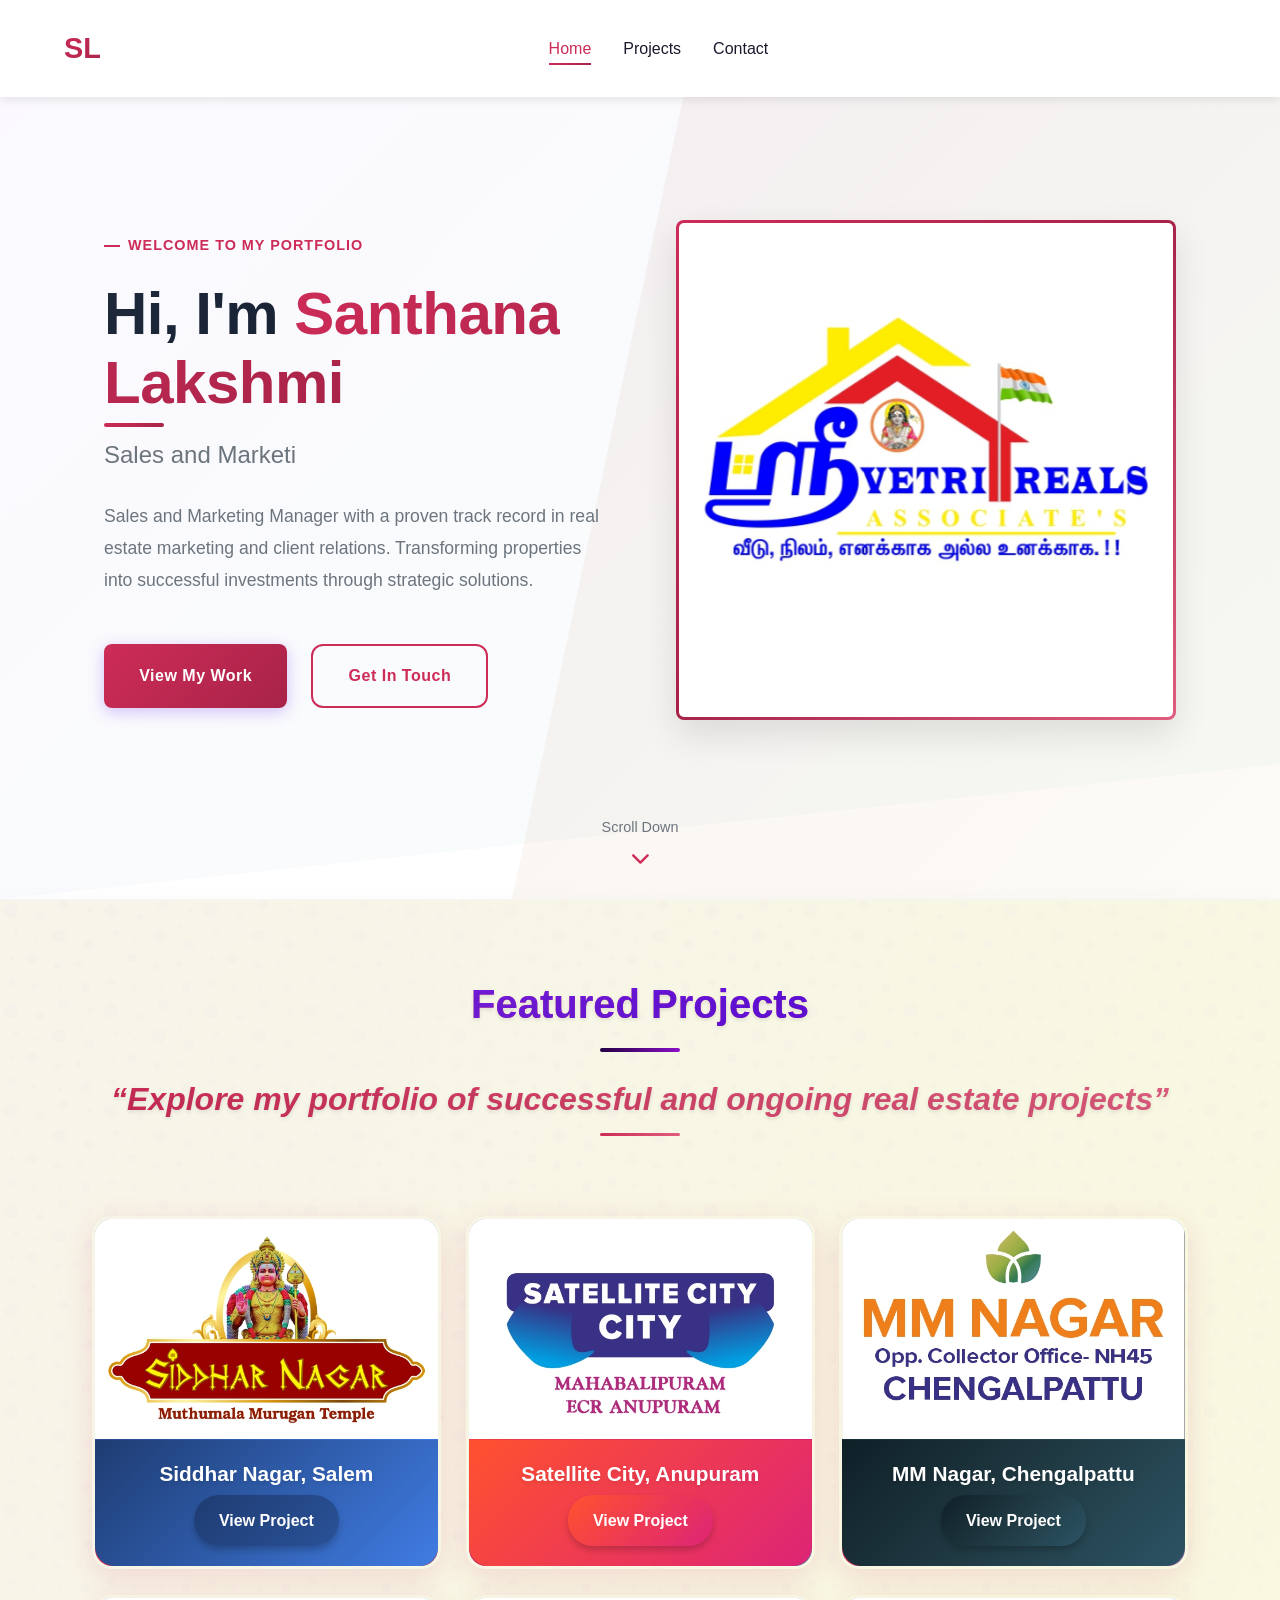
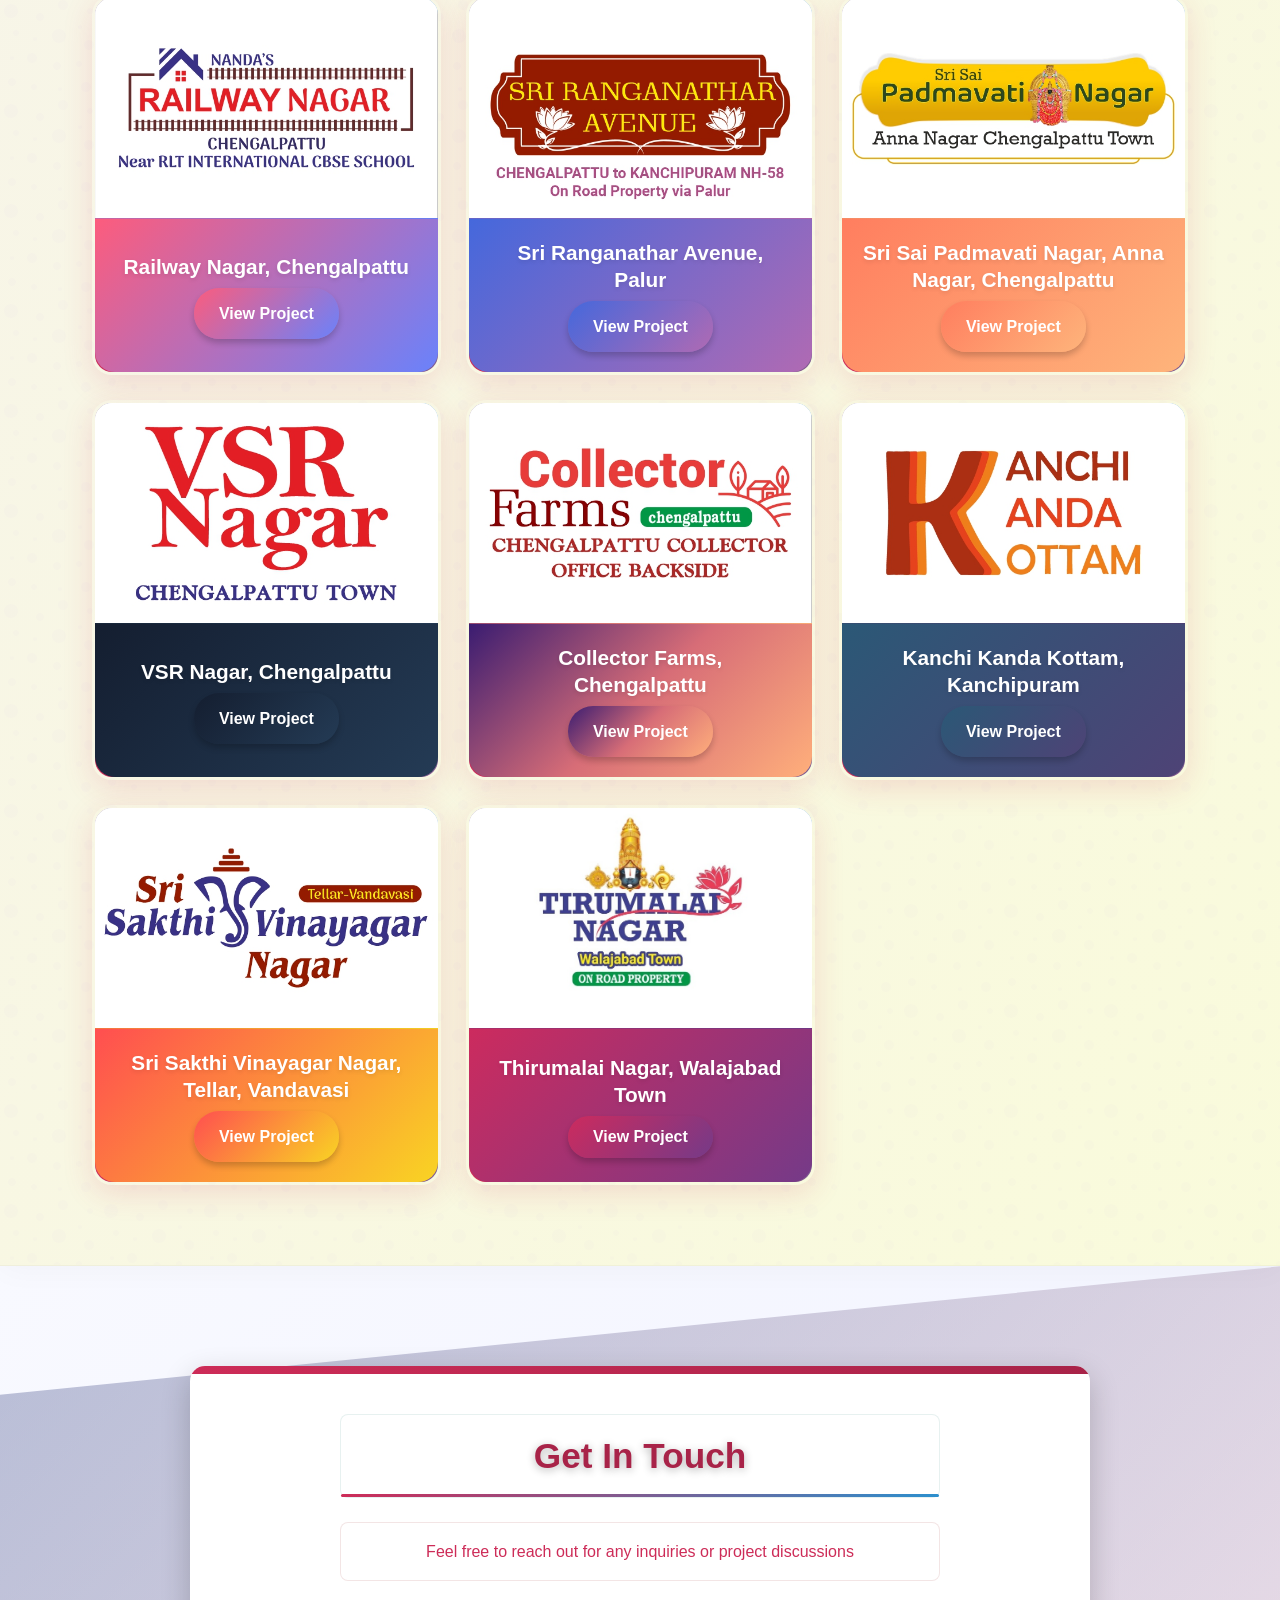
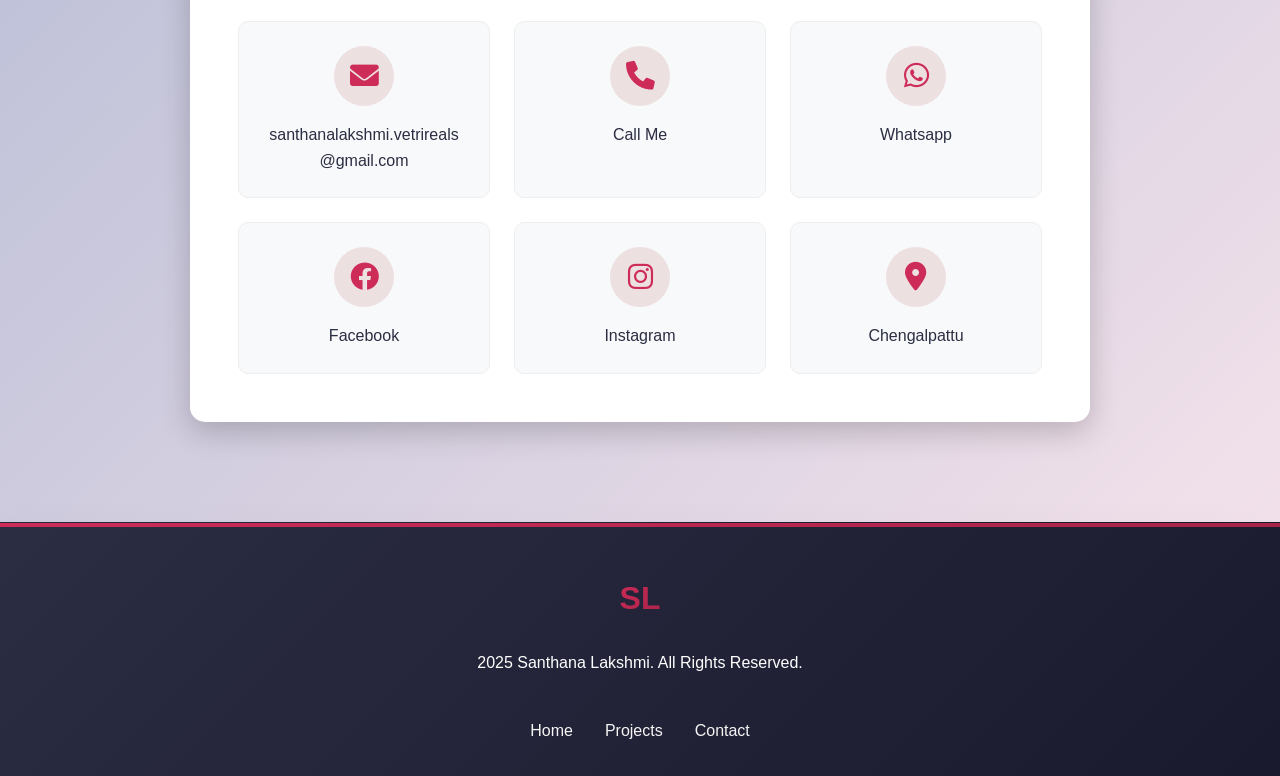
==== commit 9bd98038: "changed layout object as fill" ====
--- a/project-template.html
+++ b/project-template.html
@@ -103,7 +103,7 @@
         .project-image {
             width: 100%;
             height: 100%;
-            object-fit: cover;
+            object-fit: fill;
             transition: transform 0.5s ease;
         }
         
--- a/styles.css
+++ b/styles.css
@@ -116,8 +116,11 @@
 
 img {
   max-width: 100%;
-  height: auto;
+  height: 100%;
+  width: 100%;
   display: block;
+  object-fit: cover;
+  object-position: center;
 }
 
 .btn {
@@ -659,10 +662,13 @@
 .portfolio-grid {
   display: grid;
   grid-template-columns: repeat(auto-fill, minmax(300px, 1fr));
-  gap: 2rem;
-  padding: 1rem 0;
+  gap: 2.5rem;
+  padding: 1.5rem 0;
   width: 100%;
+  max-width: 1400px;
+  margin: 0 auto;
   justify-items: center;
+  align-items: stretch;
 }
 
 .portfolio-item {
@@ -677,10 +683,11 @@
   height: 100%;
   width: 100%;
   max-width: 350px;
-  margin: 0 auto;
+  margin: 0;
   padding: 0;
   border: 1px solid rgba(0, 0, 0, 0.03);
   will-change: transform;
+  justify-self: center;
 }
 
 .portfolio-item::before {
@@ -709,19 +716,23 @@
 
 .portfolio-image {
   position: relative;
-  height: 250px;
   overflow: hidden;
+  border-radius: var(--radius-md) var(--radius-md) 0 0;
+  box-shadow: var(--shadow-sm);
+  transition: var(--transition);
+  aspect-ratio: 4/3;
+  display: flex;
+  align-items: center;
+  justify-content: center;
+  background: #f8f9fa;
   width: 100%;
-  padding: 0;
-  margin: 0;
-  background: #f0f0f0;
 }
 
 .portfolio-image img {
   width: 100%;
   height: 100%;
   object-fit: cover;
-  transition: transform 0.5s ease;
+  object-position: center;
 }
 
 .portfolio-item:hover .portfolio-image img {
